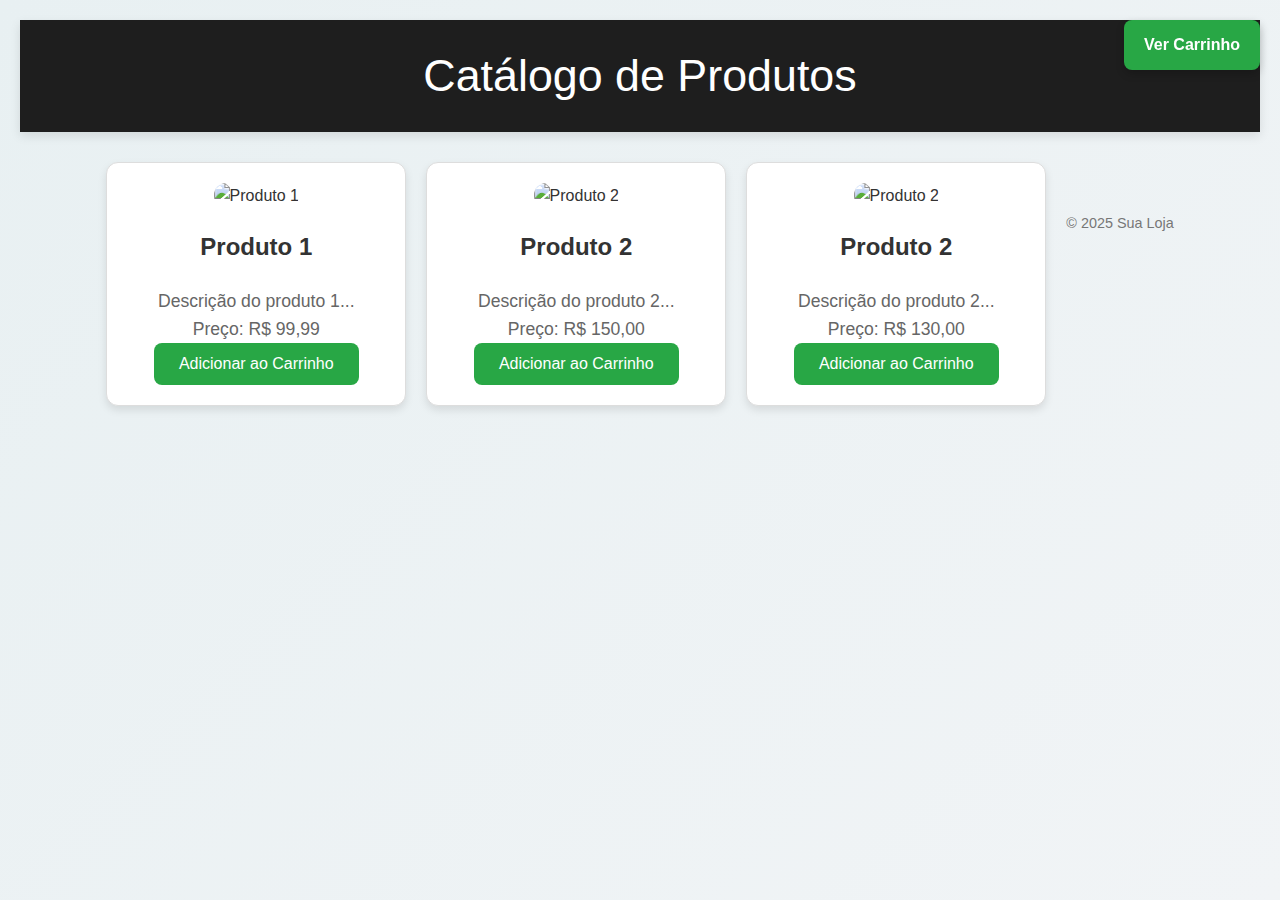
==== index.html @ 92a8e017 "agora vai" ====
<!DOCTYPE html>
<html lang="pt-br">
<head>
  <meta charset="UTF-8">
  <meta name="viewport" content="width=device-width, initial-scale=1.0">
  <title>Catálogo de Produtos</title>
  <link rel="stylesheet" href="style.css">
</head>
<body>
  <header>
    <h1>Catálogo de Produtos</h1>
  </header>

  <section class="produtos">
    <div class="produto">
      <img src="produto1.jpg" alt="Produto 1">
      <h2>Produto 1</h2>
      <p>Descrição do produto 1...</p>
      <p>Preço: R$ 99,99</p>
      <button onclick="addToCart('Produto 1', 99.99)">Adicionar ao Carrinho</button>
    </div>
    <div class="produto">
      <img src="produto2.jpg" alt="Produto 2">
      <h2>Produto 2</h2>
      <p>Descrição do produto 2...</p>
      <p>Preço: R$ 150,00</p>
      <button onclick="addToCart('Produto 2', 150.00)">Adicionar ao Carrinho</button>
    </div>
    <!-- Adicione mais produtos aqui -->
    <div class="produto">
      <img src="produto3.jpg" alt="Produto 2">
      <h2>Produto 2</h2>
      <p>Descrição do produto 2...</p>
      <p>Preço: R$ 130,00</p>
      <button onclick="addToCart('Produto 2', 130.00 , Image)">Adicionar ao Carrinho</button>
    </div>

  <!-- Link para acessar o carrinho -->
  <a href="cart.html" id="viewCartBtn">Ver Carrinho</a>

  <!-- Outros elementos da página -->

  <!-- Seção de Carrinho -->
  <div id="cartSection" style="display: none;">
    <h2>Seu Carrinho</h2>
    <ul id="cartItemsList">
      <!-- Os itens serão listados aqui -->
    </ul>
    <button onclick="checkout()">Finalizar Compra</button>
  </div>

  <div id="emptyCartNotification" class="notification">
    <p>Seu carrinho está vazio!</p>
  </div>

  <div id="notification" class="notification">
    <p>Item adicionado ao carrinho!</p>
  </div>

  <footer>
    <p>&copy; 2025 Sua Loja</p>
  </footer>

  <script src="script.js"></script>
</body>
</html>
---- style.css ----
/* Definições Gerais */
* {
    margin: 0;
    padding: 0;
    box-sizing: border-box;
  }
  
  body {
    font-family: 'Arial', sans-serif;
    background: linear-gradient(135deg, #e8f0f2, #f1f4f6); /* Gradiente suave */
    color: #333; /* Cor de texto mais neutra */
    line-height: 1.6;
    padding: 20px;
    min-height: 100vh;
  }
  
  /* Cabeçalho */
  header {
    width: 100%; /* Ocupa toda a largura da tela */
    text-align: center;
    background-color: #1e1e1e;
    color: #fff;
    padding: 20px 0;
    box-shadow: 0 4px 10px rgba(0, 0, 0, 0.1);
    margin-bottom: 30px;
  }
  
  header h1 {
    font-size: 2.8rem;
    font-weight: 500;
  }
  
  /* Seção de Produtos */
  .produtos {
    display: flex;
    flex-wrap: wrap;
    justify-content: center; /* Centraliza os itens */
    gap: 20px;
  }
  
  .produto {
    width: 300px; /* Define um tamanho fixo para os blocos */
    background-color: #fff;
    border: 1px solid #ddd;
    padding: 20px;
    border-radius: 12px;
    box-shadow: 0 4px 8px rgba(0, 0, 0, 0.1);
    text-align: center;
  }
  
  .produto:hover {
    transform: translateY(-5px);
    box-shadow: 0 8px 15px rgba(0, 0, 0, 0.1);
  }
  
  .produto img {
    width: 100%;
    height: auto;
    border-radius: 12px;
    transition: transform 0.3s ease;
  }
  
  .produto img:hover {
    transform: scale(1.05);
  }
  
  .produto h2 {
    font-size: 1.5rem;
    margin: 20px 0;
    color: #333;
  }
  
  .produto p {
    font-size: 1.1rem;
    color: #666;
  }
  
  .produto button {
    background-color: #28a745; /* Verde elegante */
    color: white;
    font-size: 1rem;
    padding: 12px 25px;
    border: none;
    border-radius: 8px;
    cursor: pointer;
    transition: background-color 0.3s ease, transform 0.2s ease;
  }
  
  .produto button:hover {
    background-color: #218838; /* Verde mais escuro */
    transform: scale(1.05); /* Leve aumento no botão */
  }
  
  /* Botão Finalizar Compra */
  .checkout-button {
    background-color: #007bff;
    color: white;
    font-size: 1.2rem;
    padding: 15px;
    border: none;
    border-radius: 8px;
    margin-top: 30px;
    width: 100%;
    cursor: pointer;
    transition: background-color 0.3s ease;
  }
  
  .checkout-button:hover {
    background-color: #0056b3;
  }
  
  footer {
    text-align: center;
    margin-top: 50px;
    font-size: 0.9rem;
    color: #777;
  }
  
  /* Responsividade */
  @media (max-width: 768px) {
    .produtos {
      grid-template-columns: repeat(auto-fill, minmax(220px, 1fr));
    }
  
    header h1 {
      font-size: 2.2rem;
    }
  
    .checkout-button {
      font-size: 1rem;
      padding: 12px;
    }
  }
  
  @media (max-width: 480px) {
    .produtos {
      grid-template-columns: 1fr;
    }
  
    header h1 {
      font-size: 1.8rem;
    }
  
    .checkout-button {
      font-size: 1rem;
      padding: 10px;
    }
  }
  
  /* Estilo do botão de carrinho */
  #viewCartBtn {
    position: fixed; /* Posiciona o botão fixo na tela */
    top: 20px; /* Distância do topo da tela */
    right: 20px; /* Distância da borda direita */
    background-color: #28a745; /* Verde elegante */
    color: white; /* Cor do texto */
    padding: 12px 20px; /* Espaçamento interno do botão */
    border: none; /* Remove a borda */
    border-radius: 8px; /* Bordas arredondadas */
    font-size: 1rem; /* Tamanho da fonte */
    font-weight: bold; /* Deixa a fonte mais negritada */
    text-decoration: none; /* Remove sublinhado */
    display: flex; /* Flexbox para alinhamento */
    align-items: center; /* Alinha o conteúdo no centro */
    justify-content: center; /* Alinha o conteúdo no centro */
    cursor: pointer; /* Mostra o cursor de ponteiro */
    box-shadow: 0px 4px 8px rgba(0, 0, 0, 0.2); /* Sombra suave */
    transition: background-color 0.3s ease, transform 0.3s ease; /* Transições suaves */
  }
  
  #viewCartBtn:hover {
    background-color: #218838; /* Verde mais escuro no hover */
    transform: translateY(-3px); /* Efeito de "levitar" quando passar o mouse */
  }
  
  #viewCartBtn:active {
    transform: translateY(1px); /* Efeito de pressionar o botão */
  }
  
  /* Estilo da notificação */
  .notification {
    position: fixed;
    top: 20px;
    left: 50%;
    transform: translateX(-50%);
    background-color: #28a745; /* Verde para "Item adicionado" */
    color: white;
    padding: 12px 20px;
    border-radius: 8px;
    font-size: 1rem;
    opacity: 0;
    visibility: hidden;
    transition: opacity 0.5s ease, visibility 0.5s ease;
    z-index: 1000;
  }
  
  .notification.show {
    opacity: 1;
    visibility: visible;
  }
  
  /* Novo estilo para o aviso de carrinho vazio */
  #emptyCartNotification {
    background-color: #dc3545; /* Vermelho para "Carrinho vazio" */
  }
  
  /* Estilos do carrinho */
  #cartSection {
    background-color: #fff;
    padding: 20px;
    border: 1px solid #ddd;
    border-radius: 12px;
    max-width: 600px;
    margin: 20px auto;
    box-shadow: 0 4px 8px rgba(0, 0, 0, 0.1);
  }
  
  #cartItemsList {
    list-style-type: none;
    padding: 0;
  }
  
  #cartItemsList li {
    margin: 10px 0;
    font-size: 1.2rem;
    color: #333;
  }
  
  #cartSection button {
    background-color: #28a745;
    color: white;
    border: none;
    padding: 12px 25px;
    font-size: 1.1rem;
    cursor: pointer;
    border-radius: 8px;
  }
  
  #cartSection button:hover {
    background-color: #218838;
  }

  /* Estilo do botão Voltar */
  #cartSection .back-button {
    background-color: #ffc107; /* Amarelo elegante */
    color: white;
    border: none;
    padding: 12px 25px;
    font-size: 1.1rem;
    cursor: pointer;
    border-radius: 8px;
    margin-top: 10px;
    transition: background-color 0.3s ease, transform 0.2s ease;
  }
  
  #cartSection .back-button:hover {
    background-color: #e0a800; /* Amarelo mais escuro */
    transform: scale(1.05); /* Leve aumento no botão */
  }
  #carrinho {
    width: 300px;
    background: #f8f8f8;
    padding: 15px;
    border-radius: 10px;
    box-shadow: 0 4px 8px rgba(0, 0, 0, 0.1);
}

#lista-carrinho {
    list-style: none;
    padding: 0;
}

.item-carrinho {
    display: flex;
    align-items: center;
    justify-content: space-between;
    background: #fff;
    padding: 10px;
    border-radius: 8px;
    margin-bottom: 10px;
    box-shadow: 0 2px 4px rgba(0, 0, 0, 0.1);
}

.item-carrinho img {
    width: 50px;  /* Imagem pequena */
    height: 50px;
    object-fit: cover;
    border-radius: 5px;
    margin-right: 10px;
}

.item-carrinho button {
    background: red;
    color: white;
    border: none;
    padding: 5px 8px;
    cursor: pointer;
    border-radius: 5px;
}

.item-carrinho button:hover {
    background: darkred;
}
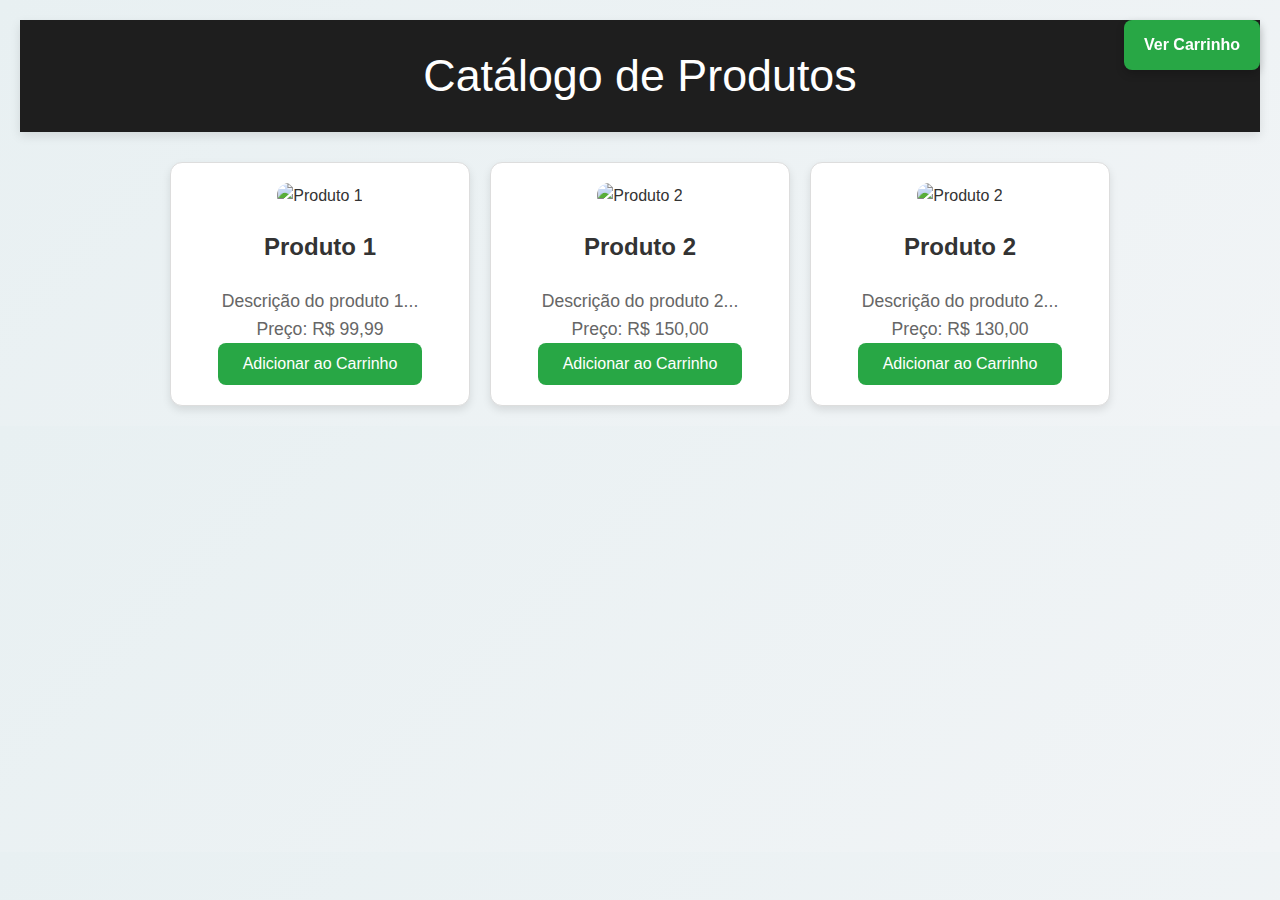
==== commit ebac66bc: "sem footer" ====
--- a/index.html
+++ b/index.html
@@ -57,9 +57,7 @@
     <p>Item adicionado ao carrinho!</p>
   </div>
 
-  <footer>
-    <p>&copy; 2025 Sua Loja</p>
-  </footer>
+ 
 
   <script src="script.js"></script>
 </body>
--- a/style.css
+++ b/style.css
@@ -1,304 +1,304 @@
-/* Definições Gerais */
+/* Estilos para os itens do carrinho */
+.cart-item {
+  display: flex;
+  align-items: center;
+  justify-content: space-between;
+  background: #f9f9f9;
+  padding: 10px;
+  margin: 5px 0;
+  border-radius: 5px;
+}
+
+.cart-item-img {
+  width: 50px;
+  height: 50px;
+  object-fit: cover;
+  margin-right: 10px;
+  border-radius: 5px;
+}
+
+.remove-btn {
+  background: red;
+  color: white;
+  border: none;
+  padding: 5px 10px;
+  cursor: pointer;
+  border-radius: 3px;
+}
+
+.remove-btn:hover {
+  background: darkred;
+}
+
+/* Estilos gerais */
 * {
-    margin: 0;
-    padding: 0;
-    box-sizing: border-box;
-  }
-  
-  body {
-    font-family: 'Arial', sans-serif;
-    background: linear-gradient(135deg, #e8f0f2, #f1f4f6); /* Gradiente suave */
-    color: #333; /* Cor de texto mais neutra */
-    line-height: 1.6;
-    padding: 20px;
-    min-height: 100vh;
-  }
-  
-  /* Cabeçalho */
-  header {
-    width: 100%; /* Ocupa toda a largura da tela */
-    text-align: center;
-    background-color: #1e1e1e;
-    color: #fff;
-    padding: 20px 0;
-    box-shadow: 0 4px 10px rgba(0, 0, 0, 0.1);
-    margin-bottom: 30px;
-  }
-  
+  margin: 0;
+  padding: 0;
+  box-sizing: border-box;
+}
+
+body {
+  font-family: 'Arial', sans-serif;
+  background: linear-gradient(135deg, #e8f0f2, #f1f4f6); /* Gradiente suave */
+  color: #333; /* Cor de texto mais neutra */
+  line-height: 1.6;
+  padding: 20px;
+  min-height: auto; /* Garantir que o body tenha a altura mínima da tela */
+  display: flex;
+  flex-direction: column; /* Coloca o conteúdo em uma coluna */
+}
+/* Container principal do conteúdo */
+.main-content {
+  flex: 1; /* Permite que o conteúdo ocupe todo o espaço disponível */
+}
+
+/* Cabeçalho */
+header {
+  width: 100%; /* Ocupa toda a largura da tela */
+  text-align: center;
+  background-color: #1e1e1e;
+  color: #fff;
+  padding: 20px 0;
+  box-shadow: 0 4px 10px rgba(0, 0, 0, 0.1);
+  margin-bottom: 30px;
+}
+
+header h1 {
+  font-size: 2.8rem;
+  font-weight: 500;
+}
+
+footer {
+  text-align: center;
+  margin-top: auto;
+  font-size: 0.9rem;
+  color: #777;
+}
+
+/* Seção de Produtos */
+.produtos {
+  display: flex;
+  flex-wrap: wrap;
+  justify-content: center; /* Centraliza os itens */
+  gap: 20px;
+}
+
+.produto {
+  width: 300px; /* Define um tamanho fixo para os blocos */
+  background-color: #fff;
+  border: 1px solid #ddd;
+  padding: 20px;
+  border-radius: 12px;
+  box-shadow: 0 4px 8px rgba(0, 0, 0, 0.1);
+  text-align: center;
+}
+
+.produto:hover {
+  transform: translateY(-5px);
+  box-shadow: 0 8px 15px rgba(0, 0, 0, 0.1);
+}
+
+.produto img {
+  width: 100%;
+  height: auto;
+  border-radius: 12px;
+  transition: transform 0.3s ease;
+}
+
+.produto img:hover {
+  transform: scale(1.05);
+}
+
+.produto h2 {
+  font-size: 1.5rem;
+  margin: 20px 0;
+  color: #333;
+}
+
+.produto p {
+  font-size: 1.1rem;
+  color: #666;
+}
+
+.produto button {
+  background-color: #28a745; /* Verde elegante */
+  color: white;
+  font-size: 1rem;
+  padding: 12px 25px;
+  border: none;
+  border-radius: 8px;
+  cursor: pointer;
+  transition: background-color 0.3s ease, transform 0.2s ease;
+}
+
+.produto button:hover {
+  background-color: #218838; /* Verde mais escuro */
+  transform: scale(1.05); /* Leve aumento no botão */
+}
+
+/* Botão Finalizar Compra */
+.checkout-button {
+  background-color: #007bff;
+  color: white;
+  font-size: 1.2rem;
+  padding: 15px;
+  border: none;
+  border-radius: 8px;
+  margin-top: 30px;
+  width: 100%;
+  cursor: pointer;
+  transition: background-color 0.3s ease;
+}
+
+.checkout-button:hover {
+  background-color: #0056b3;
+}
+
+footer {
+  text-align: center;
+  margin-top: 50px;
+  font-size: 0.9rem;
+  color: #777;
+}
+
+/* Responsividade */
+@media (max-width: 768px) {
+  .produtos {
+    grid-template-columns: repeat(auto-fill, minmax(220px, 1fr));
+  }
+
   header h1 {
-    font-size: 2.8rem;
-    font-weight: 500;
-  }
-  
-  /* Seção de Produtos */
+    font-size: 2.2rem;
+  }
+
+  .checkout-button {
+    font-size: 1rem;
+    padding: 12px;
+  }
+}
+
+@media (max-width: 480px) {
   .produtos {
-    display: flex;
-    flex-wrap: wrap;
-    justify-content: center; /* Centraliza os itens */
-    gap: 20px;
-  }
-  
-  .produto {
-    width: 300px; /* Define um tamanho fixo para os blocos */
-    background-color: #fff;
-    border: 1px solid #ddd;
-    padding: 20px;
-    border-radius: 12px;
-    box-shadow: 0 4px 8px rgba(0, 0, 0, 0.1);
-    text-align: center;
-  }
-  
-  .produto:hover {
-    transform: translateY(-5px);
-    box-shadow: 0 8px 15px rgba(0, 0, 0, 0.1);
-  }
-  
-  .produto img {
-    width: 100%;
-    height: auto;
-    border-radius: 12px;
-    transition: transform 0.3s ease;
-  }
-  
-  .produto img:hover {
-    transform: scale(1.05);
-  }
-  
-  .produto h2 {
-    font-size: 1.5rem;
-    margin: 20px 0;
-    color: #333;
-  }
-  
-  .produto p {
-    font-size: 1.1rem;
-    color: #666;
-  }
-  
-  .produto button {
-    background-color: #28a745; /* Verde elegante */
-    color: white;
+    grid-template-columns: 1fr;
+  }
+
+  header h1 {
+    font-size: 1.8rem;
+  }
+
+  .checkout-button {
     font-size: 1rem;
-    padding: 12px 25px;
-    border: none;
-    border-radius: 8px;
-    cursor: pointer;
-    transition: background-color 0.3s ease, transform 0.2s ease;
-  }
-  
-  .produto button:hover {
-    background-color: #218838; /* Verde mais escuro */
-    transform: scale(1.05); /* Leve aumento no botão */
-  }
-  
-  /* Botão Finalizar Compra */
-  .checkout-button {
-    background-color: #007bff;
-    color: white;
-    font-size: 1.2rem;
-    padding: 15px;
-    border: none;
-    border-radius: 8px;
-    margin-top: 30px;
-    width: 100%;
-    cursor: pointer;
-    transition: background-color 0.3s ease;
-  }
-  
-  .checkout-button:hover {
-    background-color: #0056b3;
-  }
-  
-  footer {
-    text-align: center;
-    margin-top: 50px;
-    font-size: 0.9rem;
-    color: #777;
-  }
-  
-  /* Responsividade */
-  @media (max-width: 768px) {
-    .produtos {
-      grid-template-columns: repeat(auto-fill, minmax(220px, 1fr));
-    }
-  
-    header h1 {
-      font-size: 2.2rem;
-    }
-  
-    .checkout-button {
-      font-size: 1rem;
-      padding: 12px;
-    }
-  }
-  
-  @media (max-width: 480px) {
-    .produtos {
-      grid-template-columns: 1fr;
-    }
-  
-    header h1 {
-      font-size: 1.8rem;
-    }
-  
-    .checkout-button {
-      font-size: 1rem;
-      padding: 10px;
-    }
-  }
-  
-  /* Estilo do botão de carrinho */
-  #viewCartBtn {
-    position: fixed; /* Posiciona o botão fixo na tela */
-    top: 20px; /* Distância do topo da tela */
-    right: 20px; /* Distância da borda direita */
-    background-color: #28a745; /* Verde elegante */
-    color: white; /* Cor do texto */
-    padding: 12px 20px; /* Espaçamento interno do botão */
-    border: none; /* Remove a borda */
-    border-radius: 8px; /* Bordas arredondadas */
-    font-size: 1rem; /* Tamanho da fonte */
-    font-weight: bold; /* Deixa a fonte mais negritada */
-    text-decoration: none; /* Remove sublinhado */
-    display: flex; /* Flexbox para alinhamento */
-    align-items: center; /* Alinha o conteúdo no centro */
-    justify-content: center; /* Alinha o conteúdo no centro */
-    cursor: pointer; /* Mostra o cursor de ponteiro */
-    box-shadow: 0px 4px 8px rgba(0, 0, 0, 0.2); /* Sombra suave */
-    transition: background-color 0.3s ease, transform 0.3s ease; /* Transições suaves */
-  }
-  
-  #viewCartBtn:hover {
-    background-color: #218838; /* Verde mais escuro no hover */
-    transform: translateY(-3px); /* Efeito de "levitar" quando passar o mouse */
-  }
-  
-  #viewCartBtn:active {
-    transform: translateY(1px); /* Efeito de pressionar o botão */
-  }
-  
-  /* Estilo da notificação */
-  .notification {
-    position: fixed;
-    top: 20px;
-    left: 50%;
-    transform: translateX(-50%);
-    background-color: #28a745; /* Verde para "Item adicionado" */
-    color: white;
-    padding: 12px 20px;
-    border-radius: 8px;
-    font-size: 1rem;
-    opacity: 0;
-    visibility: hidden;
-    transition: opacity 0.5s ease, visibility 0.5s ease;
-    z-index: 1000;
-  }
-  
-  .notification.show {
-    opacity: 1;
-    visibility: visible;
-  }
-  
-  /* Novo estilo para o aviso de carrinho vazio */
-  #emptyCartNotification {
-    background-color: #dc3545; /* Vermelho para "Carrinho vazio" */
-  }
-  
-  /* Estilos do carrinho */
-  #cartSection {
-    background-color: #fff;
-    padding: 20px;
-    border: 1px solid #ddd;
-    border-radius: 12px;
-    max-width: 600px;
-    margin: 20px auto;
-    box-shadow: 0 4px 8px rgba(0, 0, 0, 0.1);
-  }
-  
-  #cartItemsList {
-    list-style-type: none;
-    padding: 0;
-  }
-  
-  #cartItemsList li {
-    margin: 10px 0;
-    font-size: 1.2rem;
-    color: #333;
-  }
-  
-  #cartSection button {
-    background-color: #28a745;
-    color: white;
-    border: none;
-    padding: 12px 25px;
-    font-size: 1.1rem;
-    cursor: pointer;
-    border-radius: 8px;
-  }
-  
-  #cartSection button:hover {
-    background-color: #218838;
-  }
-
-  /* Estilo do botão Voltar */
-  #cartSection .back-button {
-    background-color: #ffc107; /* Amarelo elegante */
-    color: white;
-    border: none;
-    padding: 12px 25px;
-    font-size: 1.1rem;
-    cursor: pointer;
-    border-radius: 8px;
-    margin-top: 10px;
-    transition: background-color 0.3s ease, transform 0.2s ease;
-  }
-  
-  #cartSection .back-button:hover {
-    background-color: #e0a800; /* Amarelo mais escuro */
-    transform: scale(1.05); /* Leve aumento no botão */
-  }
-  #carrinho {
-    width: 300px;
-    background: #f8f8f8;
-    padding: 15px;
-    border-radius: 10px;
-    box-shadow: 0 4px 8px rgba(0, 0, 0, 0.1);
-}
-
-#lista-carrinho {
-    list-style: none;
-    padding: 0;
-}
-
-.item-carrinho {
-    display: flex;
-    align-items: center;
-    justify-content: space-between;
-    background: #fff;
     padding: 10px;
-    border-radius: 8px;
-    margin-bottom: 10px;
-    box-shadow: 0 2px 4px rgba(0, 0, 0, 0.1);
-}
-
-.item-carrinho img {
-    width: 50px;  /* Imagem pequena */
-    height: 50px;
-    object-fit: cover;
-    border-radius: 5px;
-    margin-right: 10px;
-}
-
-.item-carrinho button {
-    background: red;
-    color: white;
-    border: none;
-    padding: 5px 8px;
-    cursor: pointer;
-    border-radius: 5px;
-}
-
-.item-carrinho button:hover {
-    background: darkred;
-}
-
+  }
+}
+
+/* Estilo do botão de carrinho */
+#viewCartBtn {
+  position: fixed; /* Posiciona o botão fixo na tela */
+  top: 20px; /* Distância do topo da tela */
+  right: 20px; /* Distância da borda direita */
+  background-color: #28a745; /* Verde elegante */
+  color: white; /* Cor do texto */
+  padding: 12px 20px; /* Espaçamento interno do botão */
+  border: none; /* Remove a borda */
+  border-radius: 8px; /* Bordas arredondadas */
+  font-size: 1rem; /* Tamanho da fonte */
+  font-weight: bold; /* Deixa a fonte mais negritada */
+  text-decoration: none; /* Remove sublinhado */
+  display: flex; /* Flexbox para alinhamento */
+  align-items: center; /* Alinha o conteúdo no centro */
+  justify-content: center; /* Alinha o conteúdo no centro */
+  cursor: pointer; /* Mostra o cursor de ponteiro */
+  box-shadow: 0px 4px 8px rgba(0, 0, 0, 0.2); /* Sombra suave */
+  transition: background-color 0.3s ease, transform 0.3s ease; /* Transições suaves */
+}
+
+#viewCartBtn:hover {
+  background-color: #218838; /* Verde mais escuro no hover */
+  transform: translateY(-3px); /* Efeito de "levitar" quando passar o mouse */
+}
+
+#viewCartBtn:active {
+  transform: translateY(1px); /* Efeito de pressionar o botão */
+}
+
+/* Estilo da notificação */
+.notification {
+  position: fixed;
+  top: 20px;
+  left: 50%;
+  transform: translateX(-50%);
+  background-color: #28a745; /* Verde para "Item adicionado" */
+  color: white;
+  padding: 12px 20px;
+  border-radius: 8px;
+  font-size: 1rem;
+  opacity: 0;
+  visibility: hidden;
+  transition: opacity 0.5s ease, visibility 0.5s ease;
+  z-index: 1000;
+}
+
+.notification.show {
+  opacity: 1;
+  visibility: visible;
+}
+
+/* Novo estilo para o aviso de carrinho vazio */
+#emptyCartNotification {
+  background-color: #dc3545; /* Vermelho para "Carrinho vazio" */
+}
+
+/* Estilos do carrinho */
+#cartSection {
+  background-color: #fff;
+  padding: 20px;
+  border: 1px solid #ddd;
+  border-radius: 12px;
+  max-width: 600px;
+  margin: 20px auto;
+  box-shadow: 0 4px 8px rgba(0, 0, 0, 0.1);
+}
+
+#cartItemsList {
+  list-style-type: none;
+  padding: 0;
+}
+
+#cartItemsList li {
+  margin: 10px 0;
+  font-size: 1.2rem;
+  color: #333;
+}
+
+#cartSection button {
+  background-color: #28a745;
+  color: white;
+  border: none;
+  padding: 12px 25px;
+  font-size: 1.1rem;
+  cursor: pointer;
+  border-radius: 8px;
+}
+
+#cartSection button:hover {
+  background-color: #218838;
+}
+
+/* Estilo do botão Voltar */
+#cartSection .back-button {
+  background-color: #ffc107; /* Amarelo elegante */
+  color: white;
+  border: none;
+  padding: 12px 25px;
+  font-size: 1.1rem;
+  cursor: pointer;
+  border-radius: 8px;
+  margin-top: 10px;
+  transition: background-color 0.3s ease, transform 0.2s ease;
+}
+
+#cartSection .back-button:hover {
+  background-color: #e0a800; /* Amarelo mais escuro */
+  transform: scale(1.05); /* Leve aumento no botão */
+}
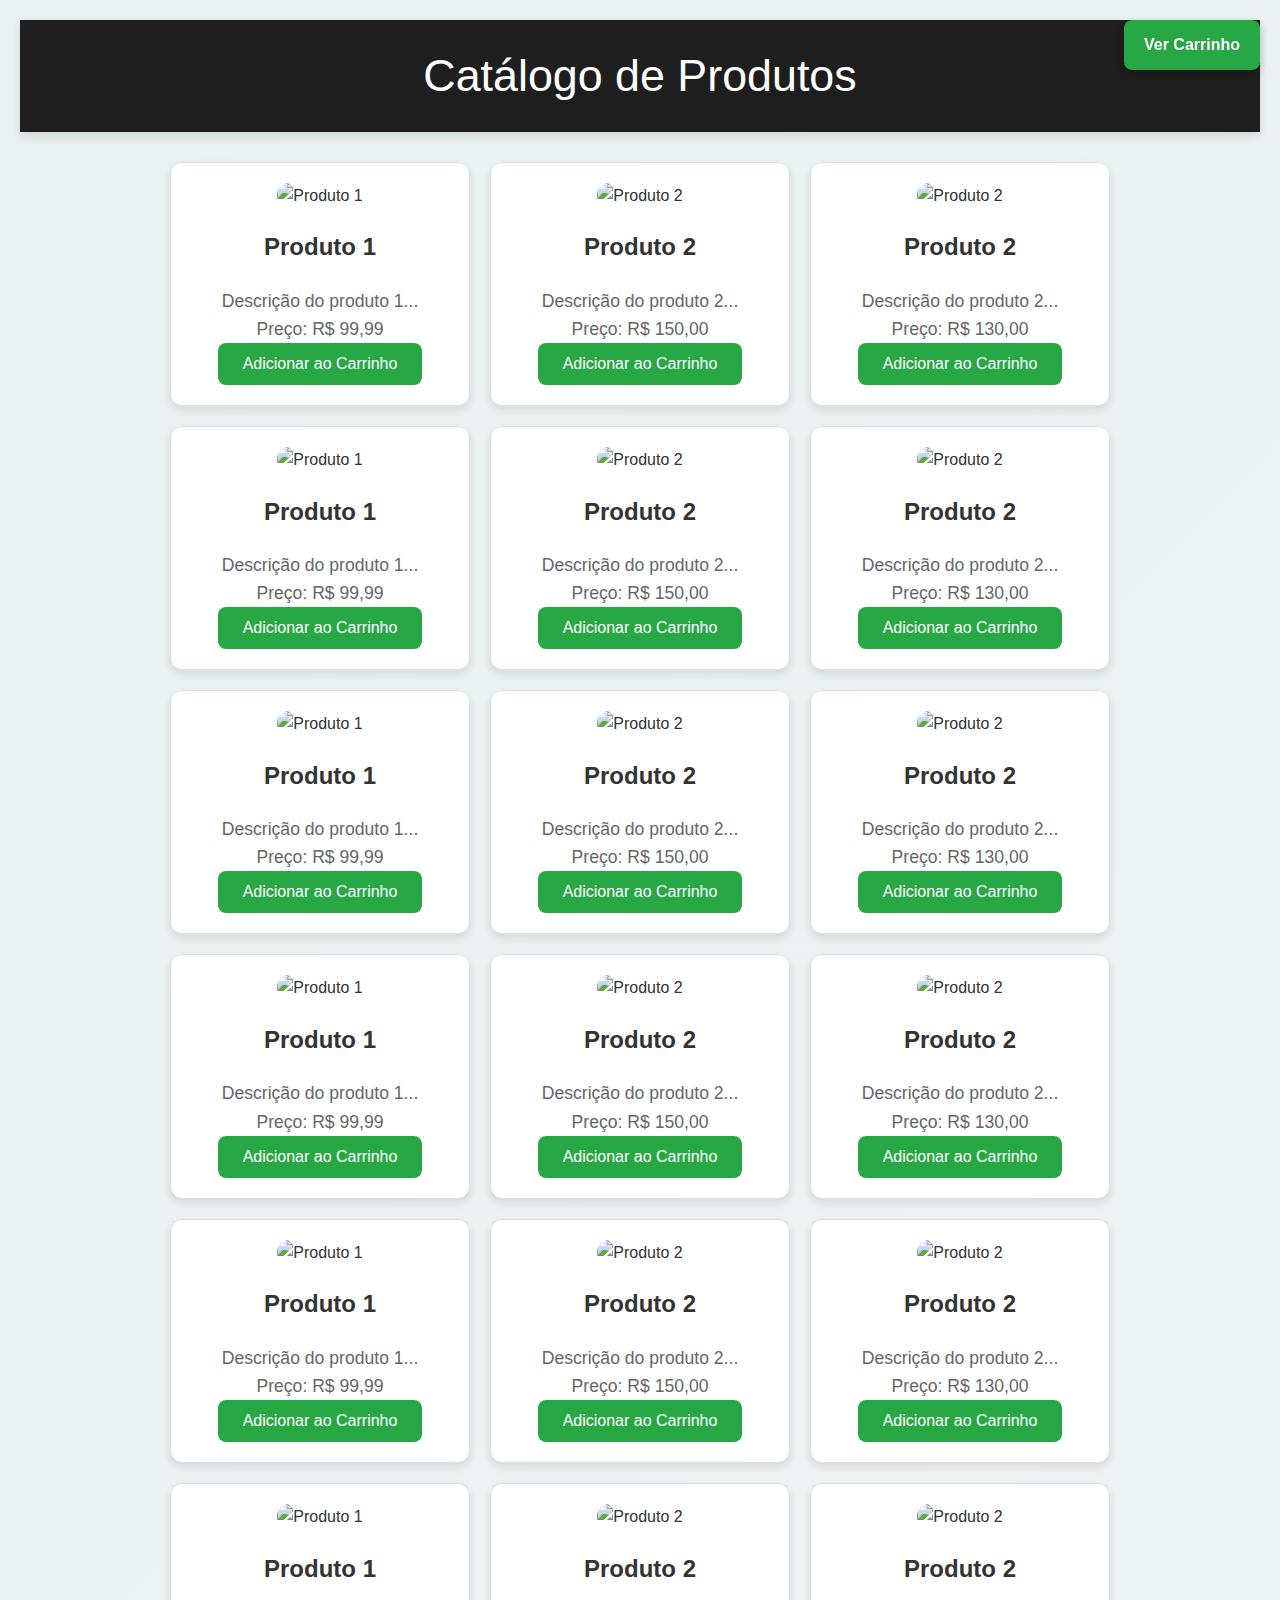
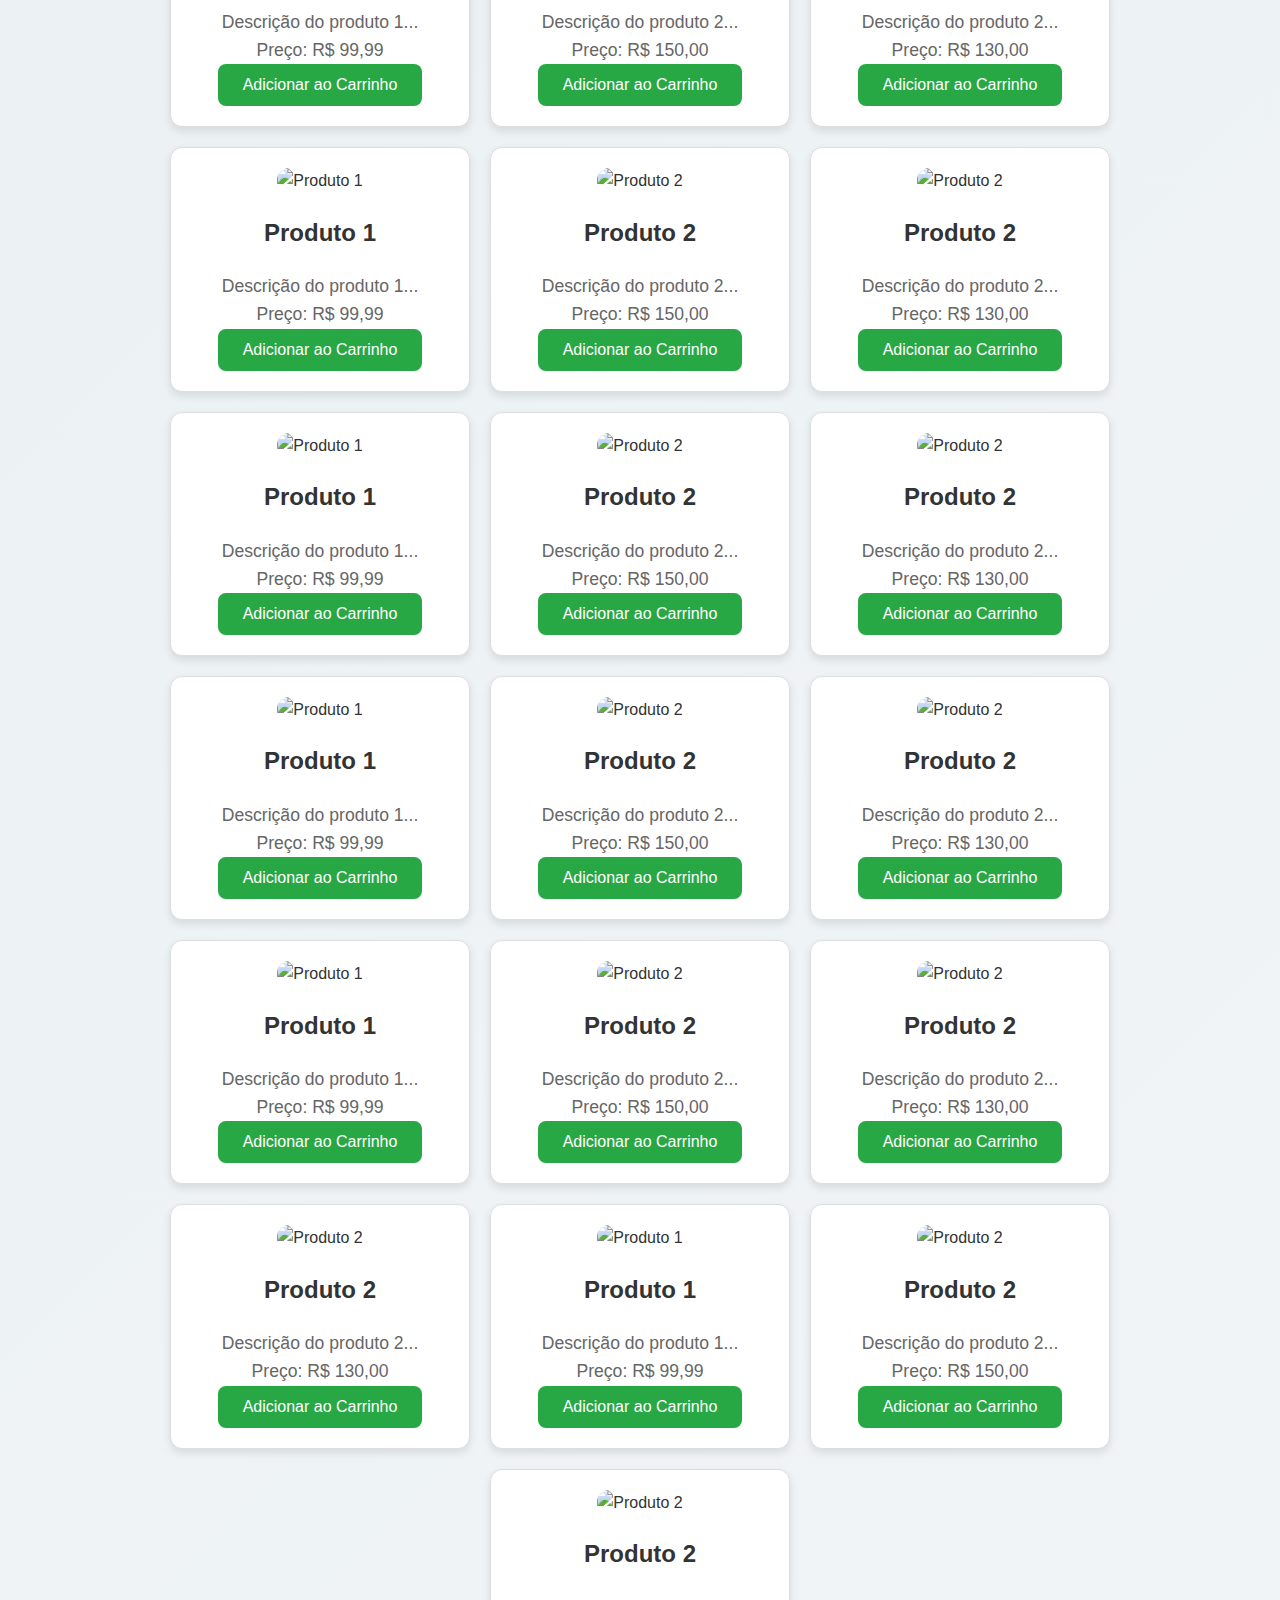
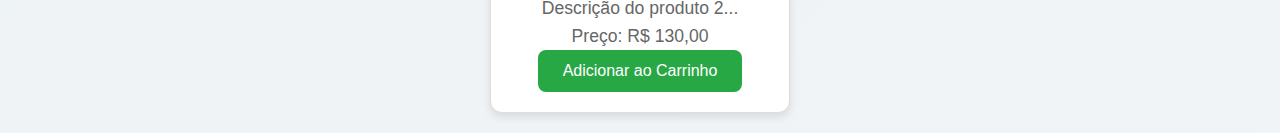
==== commit babaca61: "34 produtos" ====
--- a/index.html
+++ b/index.html
@@ -34,7 +34,234 @@
       <p>Preço: R$ 130,00</p>
       <button onclick="addToCart('Produto 2', 130.00 , Image)">Adicionar ao Carrinho</button>
     </div>
-
+    <div class="produto">
+      <img src="produto1.jpg" alt="Produto 1">
+      <h2>Produto 1</h2>
+      <p>Descrição do produto 1...</p>
+      <p>Preço: R$ 99,99</p>
+      <button onclick="addToCart('Produto 1', 99.99)">Adicionar ao Carrinho</button>
+    </div>
+    <div class="produto">
+      <img src="produto2.jpg" alt="Produto 2">
+      <h2>Produto 2</h2>
+      <p>Descrição do produto 2...</p>
+      <p>Preço: R$ 150,00</p>
+      <button onclick="addToCart('Produto 2', 150.00)">Adicionar ao Carrinho</button>
+    </div>
+    <!-- Adicione mais produtos aqui -->
+    <div class="produto">
+      <img src="produto3.jpg" alt="Produto 2">
+      <h2>Produto 2</h2>
+      <p>Descrição do produto 2...</p>
+      <p>Preço: R$ 130,00</p>
+      <button onclick="addToCart('Produto 2', 130.00 , Image)">Adicionar ao Carrinho</button>
+    </div>
+    <div class="produto">
+      <img src="produto1.jpg" alt="Produto 1">
+      <h2>Produto 1</h2>
+      <p>Descrição do produto 1...</p>
+      <p>Preço: R$ 99,99</p>
+      <button onclick="addToCart('Produto 1', 99.99)">Adicionar ao Carrinho</button>
+    </div>
+    <div class="produto">
+      <img src="produto2.jpg" alt="Produto 2">
+      <h2>Produto 2</h2>
+      <p>Descrição do produto 2...</p>
+      <p>Preço: R$ 150,00</p>
+      <button onclick="addToCart('Produto 2', 150.00)">Adicionar ao Carrinho</button>
+    </div>
+    <!-- Adicione mais produtos aqui -->
+    <div class="produto">
+      <img src="produto3.jpg" alt="Produto 2">
+      <h2>Produto 2</h2>
+      <p>Descrição do produto 2...</p>
+      <p>Preço: R$ 130,00</p>
+      <button onclick="addToCart('Produto 2', 130.00 , Image)">Adicionar ao Carrinho</button>
+    </div>
+    <div class="produto">
+      <img src="produto1.jpg" alt="Produto 1">
+      <h2>Produto 1</h2>
+      <p>Descrição do produto 1...</p>
+      <p>Preço: R$ 99,99</p>
+      <button onclick="addToCart('Produto 1', 99.99)">Adicionar ao Carrinho</button>
+    </div>
+    <div class="produto">
+      <img src="produto2.jpg" alt="Produto 2">
+      <h2>Produto 2</h2>
+      <p>Descrição do produto 2...</p>
+      <p>Preço: R$ 150,00</p>
+      <button onclick="addToCart('Produto 2', 150.00)">Adicionar ao Carrinho</button>
+    </div>
+    <!-- Adicione mais produtos aqui -->
+    <div class="produto">
+      <img src="produto3.jpg" alt="Produto 2">
+      <h2>Produto 2</h2>
+      <p>Descrição do produto 2...</p>
+      <p>Preço: R$ 130,00</p>
+      <button onclick="addToCart('Produto 2', 130.00 , Image)">Adicionar ao Carrinho</button>
+    </div>
+
+    <div class="produto">
+      <img src="produto1.jpg" alt="Produto 1">
+      <h2>Produto 1</h2>
+      <p>Descrição do produto 1...</p>
+      <p>Preço: R$ 99,99</p>
+      <button onclick="addToCart('Produto 1', 99.99)">Adicionar ao Carrinho</button>
+    </div>
+    <div class="produto">
+      <img src="produto2.jpg" alt="Produto 2">
+      <h2>Produto 2</h2>
+      <p>Descrição do produto 2...</p>
+      <p>Preço: R$ 150,00</p>
+      <button onclick="addToCart('Produto 2', 150.00)">Adicionar ao Carrinho</button>
+    </div>
+    <!-- Adicione mais produtos aqui -->
+    <div class="produto">
+      <img src="produto3.jpg" alt="Produto 2">
+      <h2>Produto 2</h2>
+      <p>Descrição do produto 2...</p>
+      <p>Preço: R$ 130,00</p>
+      <button onclick="addToCart('Produto 2', 130.00 , Image)">Adicionar ao Carrinho</button>
+    </div>
+    <div class="produto">
+      <img src="produto1.jpg" alt="Produto 1">
+      <h2>Produto 1</h2>
+      <p>Descrição do produto 1...</p>
+      <p>Preço: R$ 99,99</p>
+      <button onclick="addToCart('Produto 1', 99.99)">Adicionar ao Carrinho</button>
+    </div>
+    <div class="produto">
+      <img src="produto2.jpg" alt="Produto 2">
+      <h2>Produto 2</h2>
+      <p>Descrição do produto 2...</p>
+      <p>Preço: R$ 150,00</p>
+      <button onclick="addToCart('Produto 2', 150.00)">Adicionar ao Carrinho</button>
+    </div>
+    <!-- Adicione mais produtos aqui -->
+    <div class="produto">
+      <img src="produto3.jpg" alt="Produto 2">
+      <h2>Produto 2</h2>
+      <p>Descrição do produto 2...</p>
+      <p>Preço: R$ 130,00</p>
+      <button onclick="addToCart('Produto 2', 130.00 , Image)">Adicionar ao Carrinho</button>
+    </div>
+    <div class="produto">
+      <img src="produto1.jpg" alt="Produto 1">
+      <h2>Produto 1</h2>
+      <p>Descrição do produto 1...</p>
+      <p>Preço: R$ 99,99</p>
+      <button onclick="addToCart('Produto 1', 99.99)">Adicionar ao Carrinho</button>
+    </div>
+    <div class="produto">
+      <img src="produto2.jpg" alt="Produto 2">
+      <h2>Produto 2</h2>
+      <p>Descrição do produto 2...</p>
+      <p>Preço: R$ 150,00</p>
+      <button onclick="addToCart('Produto 2', 150.00)">Adicionar ao Carrinho</button>
+    </div>
+    <!-- Adicione mais produtos aqui -->
+    <div class="produto">
+      <img src="produto3.jpg" alt="Produto 2">
+      <h2>Produto 2</h2>
+      <p>Descrição do produto 2...</p>
+      <p>Preço: R$ 130,00</p>
+      <button onclick="addToCart('Produto 2', 130.00 , Image)">Adicionar ao Carrinho</button>
+    </div>
+    <div class="produto">
+      <img src="produto1.jpg" alt="Produto 1">
+      <h2>Produto 1</h2>
+      <p>Descrição do produto 1...</p>
+      <p>Preço: R$ 99,99</p>
+      <button onclick="addToCart('Produto 1', 99.99)">Adicionar ao Carrinho</button>
+    </div>
+    <div class="produto">
+      <img src="produto2.jpg" alt="Produto 2">
+      <h2>Produto 2</h2>
+      <p>Descrição do produto 2...</p>
+      <p>Preço: R$ 150,00</p>
+      <button onclick="addToCart('Produto 2', 150.00)">Adicionar ao Carrinho</button>
+    </div>
+    <!-- Adicione mais produtos aqui -->
+    <div class="produto">
+      <img src="produto3.jpg" alt="Produto 2">
+      <h2>Produto 2</h2>
+      <p>Descrição do produto 2...</p>
+      <p>Preço: R$ 130,00</p>
+      <button onclick="addToCart('Produto 2', 130.00 , Image)">Adicionar ao Carrinho</button>
+    </div>
+    <div class="produto">
+      <img src="produto1.jpg" alt="Produto 1">
+      <h2>Produto 1</h2>
+      <p>Descrição do produto 1...</p>
+      <p>Preço: R$ 99,99</p>
+      <button onclick="addToCart('Produto 1', 99.99)">Adicionar ao Carrinho</button>
+    </div>
+    <div class="produto">
+      <img src="produto2.jpg" alt="Produto 2">
+      <h2>Produto 2</h2>
+      <p>Descrição do produto 2...</p>
+      <p>Preço: R$ 150,00</p>
+      <button onclick="addToCart('Produto 2', 150.00)">Adicionar ao Carrinho</button>
+    </div>
+    <!-- Adicione mais produtos aqui -->
+    <div class="produto">
+      <img src="produto3.jpg" alt="Produto 2">
+      <h2>Produto 2</h2>
+      <p>Descrição do produto 2...</p>
+      <p>Preço: R$ 130,00</p>
+      <button onclick="addToCart('Produto 2', 130.00 , Image)">Adicionar ao Carrinho</button>
+    </div>
+    <div class="produto">
+      <img src="produto1.jpg" alt="Produto 1">
+      <h2>Produto 1</h2>
+      <p>Descrição do produto 1...</p>
+      <p>Preço: R$ 99,99</p>
+      <button onclick="addToCart('Produto 1', 99.99)">Adicionar ao Carrinho</button>
+    </div>
+    <div class="produto">
+      <img src="produto2.jpg" alt="Produto 2">
+      <h2>Produto 2</h2>
+      <p>Descrição do produto 2...</p>
+      <p>Preço: R$ 150,00</p>
+      <button onclick="addToCart('Produto 2', 150.00)">Adicionar ao Carrinho</button>
+    </div>
+    <!-- Adicione mais produtos aqui -->
+    <div class="produto">
+      <img src="produto3.jpg" alt="Produto 2">
+      <h2>Produto 2</h2>
+      <p>Descrição do produto 2...</p>
+      <p>Preço: R$ 130,00</p>
+      <button onclick="addToCart('Produto 2', 130.00 , Image)">Adicionar ao Carrinho</button>
+    </div>
+    <div class="produto">
+      <img src="produto3.jpg" alt="Produto 2">
+      <h2>Produto 2</h2>
+      <p>Descrição do produto 2...</p>
+      <p>Preço: R$ 130,00</p>
+      <button onclick="addToCart('Produto 2', 130.00 , Image)">Adicionar ao Carrinho</button>
+    </div>
+    <div class="produto">
+      <img src="produto1.jpg" alt="Produto 1">
+      <h2>Produto 1</h2>
+      <p>Descrição do produto 1...</p>
+      <p>Preço: R$ 99,99</p>
+      <button onclick="addToCart('Produto 1', 99.99)">Adicionar ao Carrinho</button>
+    </div>
+    <div class="produto">
+      <img src="produto2.jpg" alt="Produto 2">
+      <h2>Produto 2</h2>
+      <p>Descrição do produto 2...</p>
+      <p>Preço: R$ 150,00</p>
+      <button onclick="addToCart('Produto 2', 150.00)">Adicionar ao Carrinho</button>
+    </div>
+    <!-- Adicione mais produtos aqui -->
+    <div class="produto">
+      <img src="produto3.jpg" alt="Produto 2">
+      <h2>Produto 2</h2>
+      <p>Descrição do produto 2...</p>
+      <p>Preço: R$ 130,00</p>
+      <button onclick="addToCart('Produto 2', 130.00 , Image)">Adicionar ao Carrinho</button>
+    </div>
   <!-- Link para acessar o carrinho -->
   <a href="cart.html" id="viewCartBtn">Ver Carrinho</a>
 
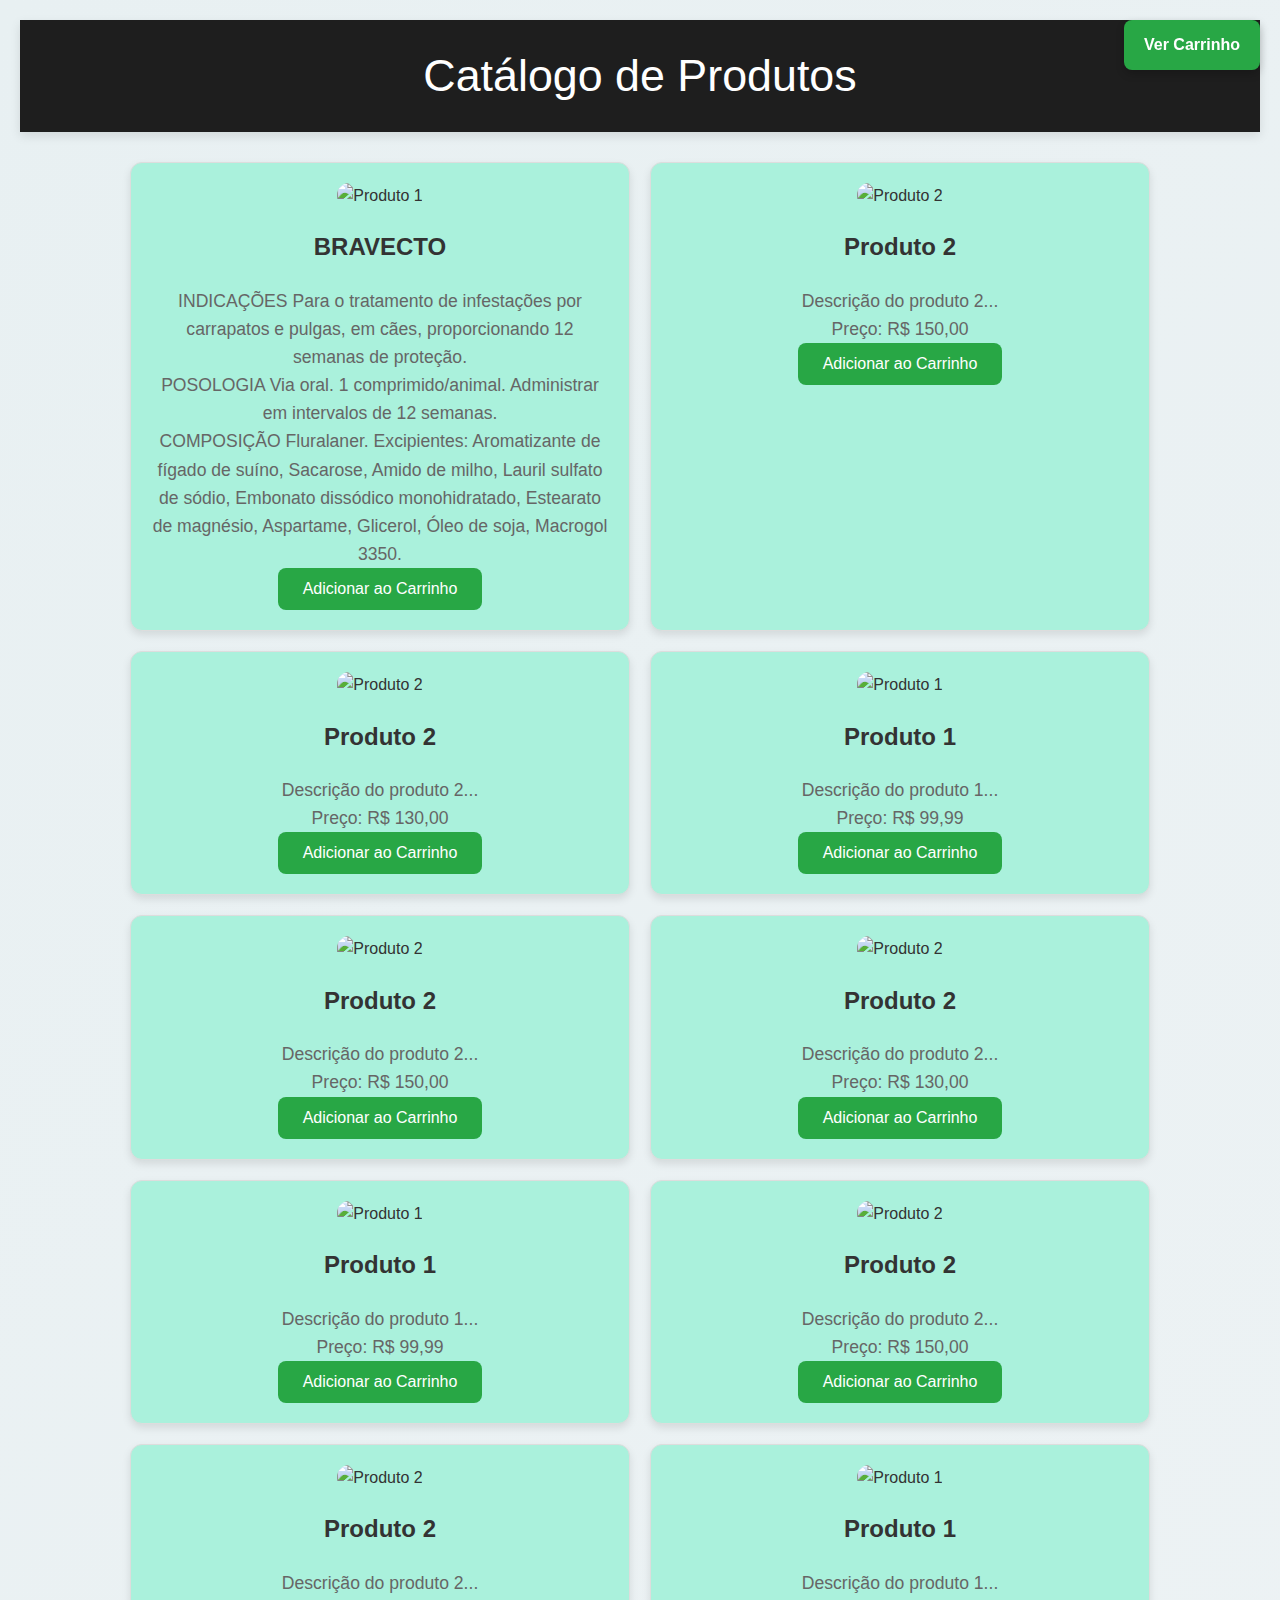
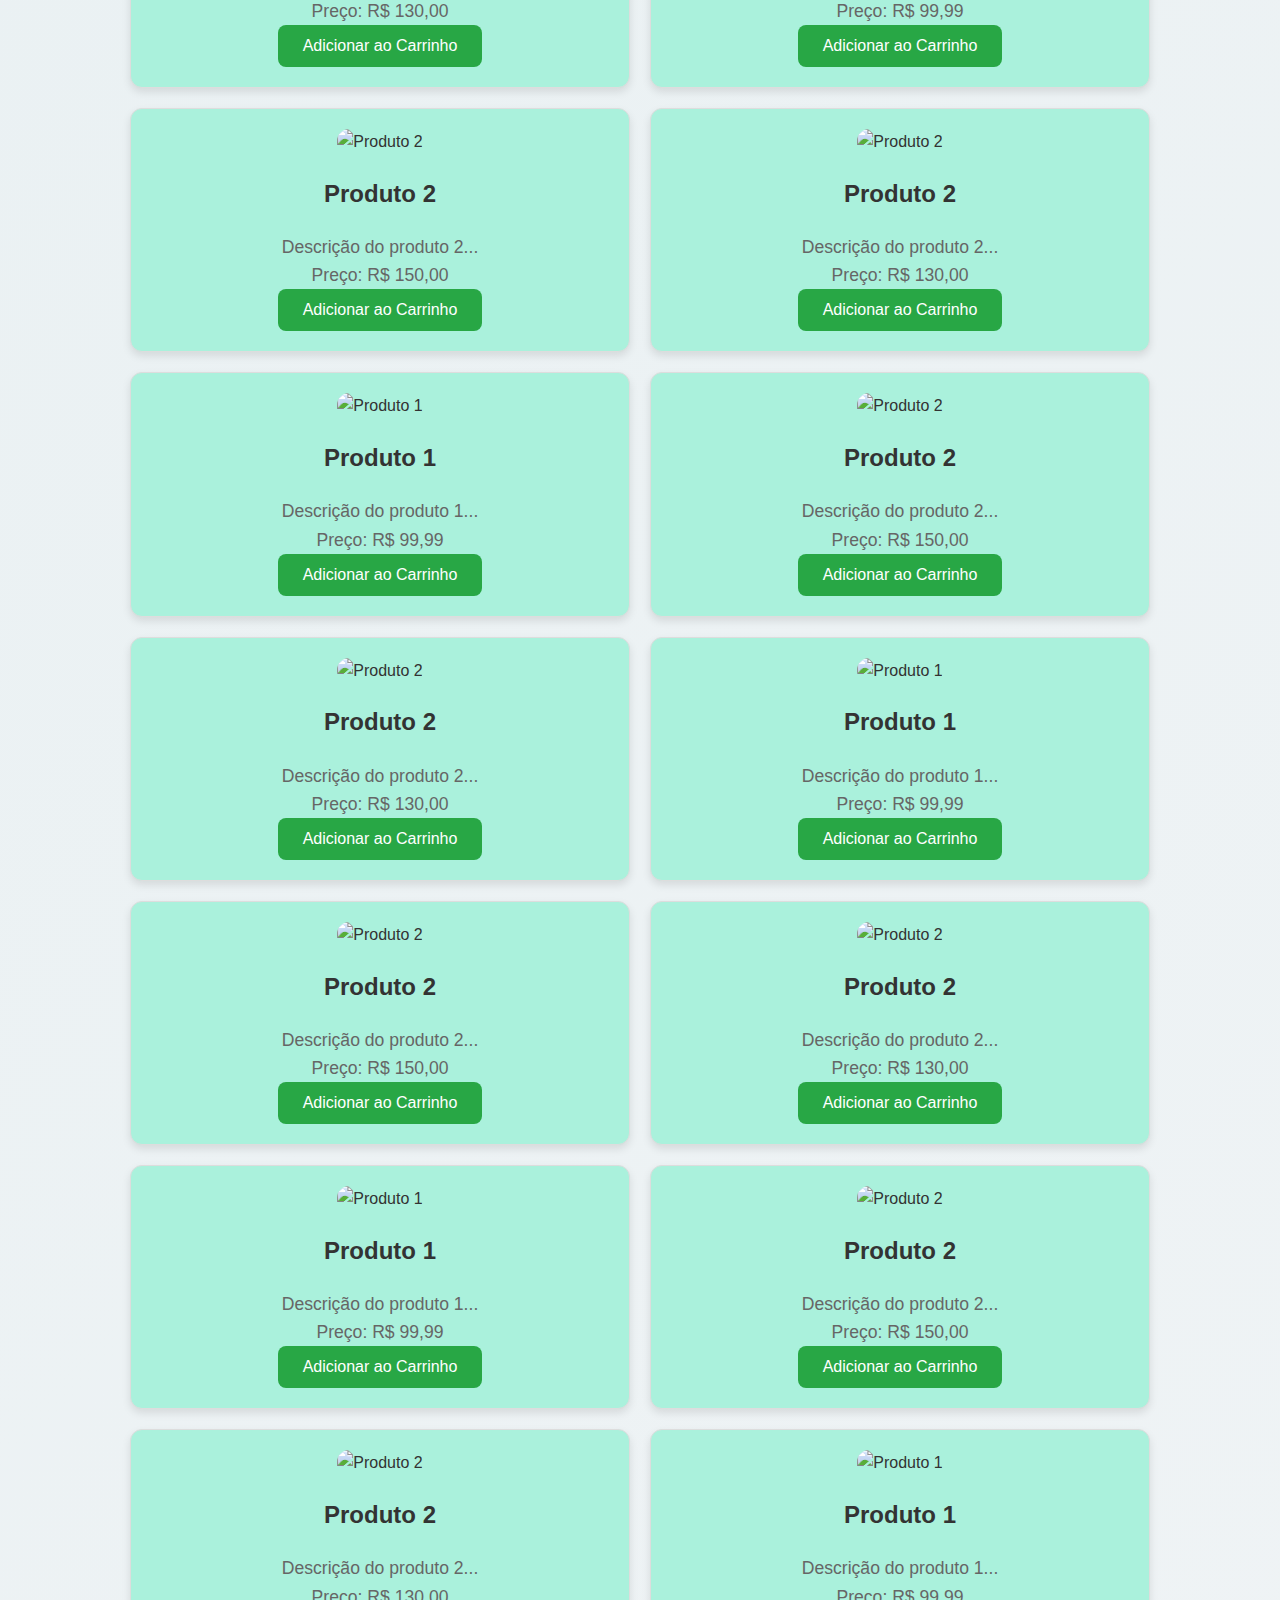
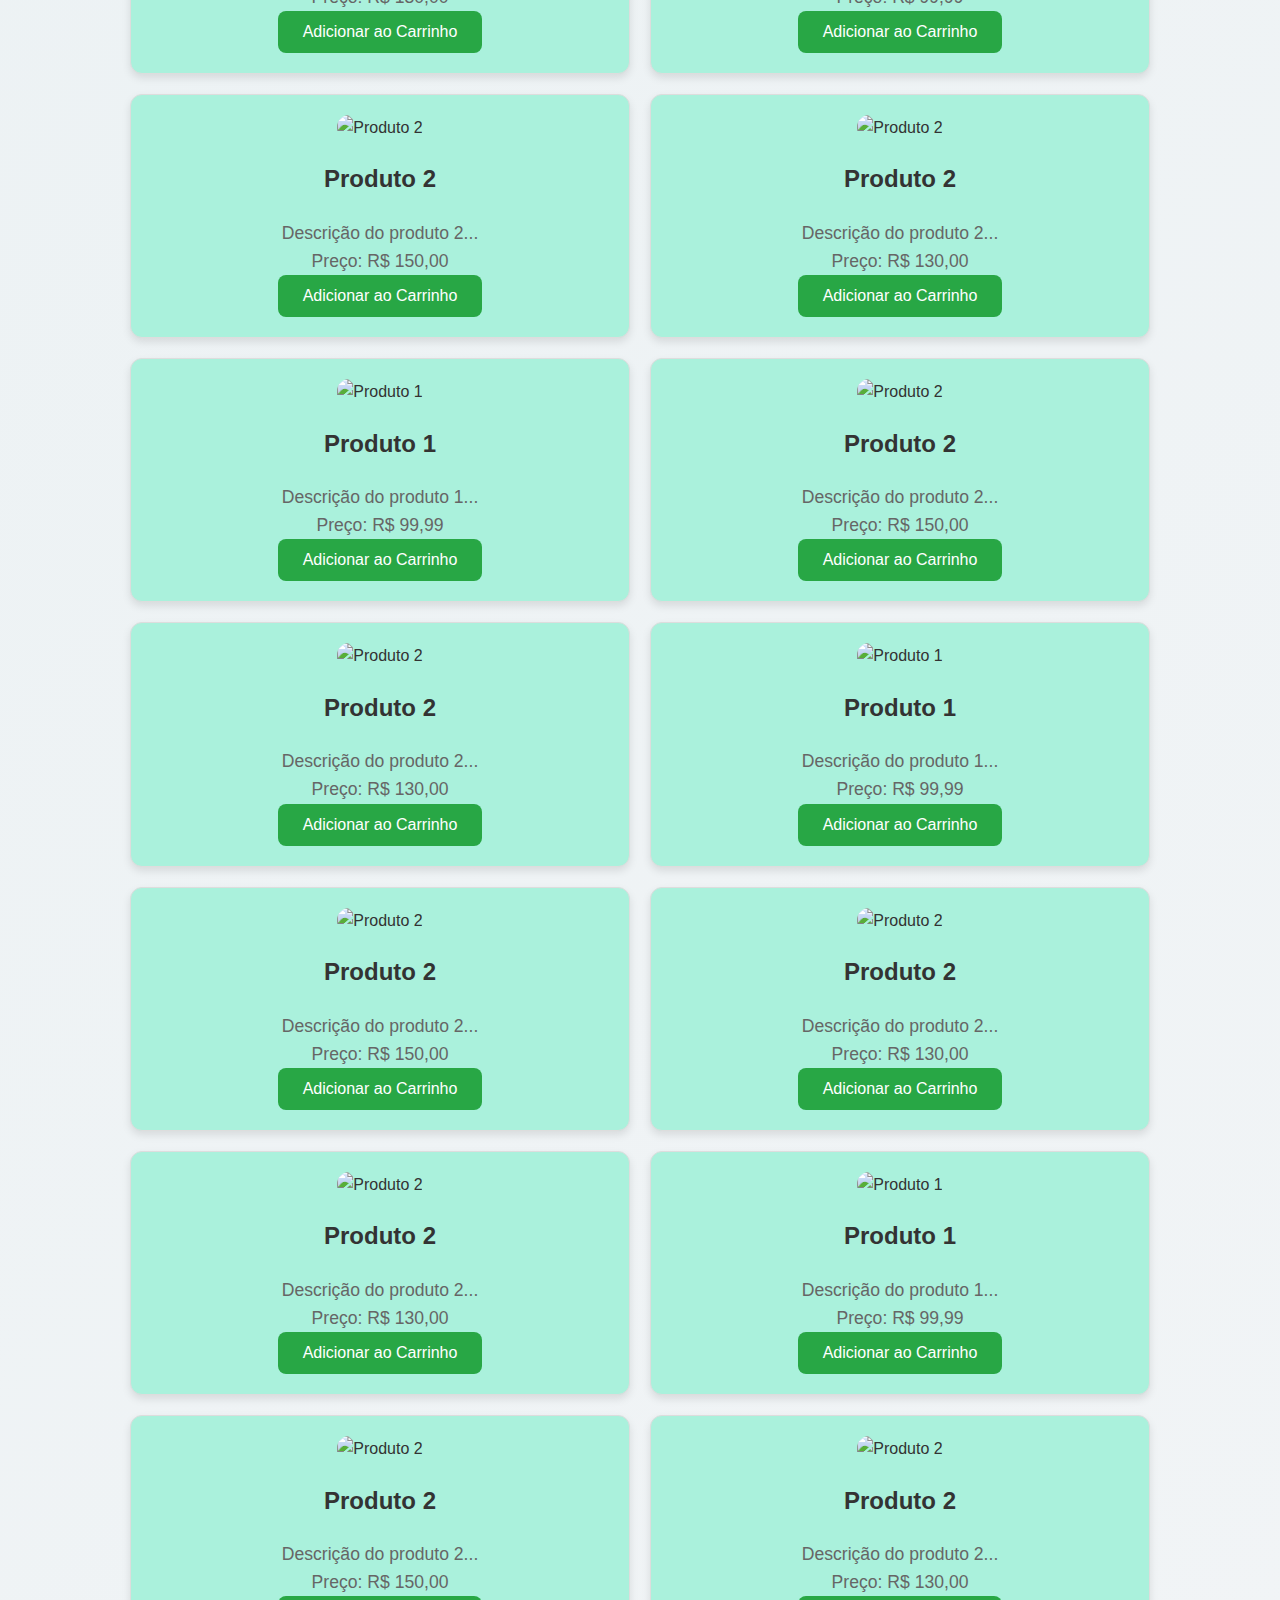
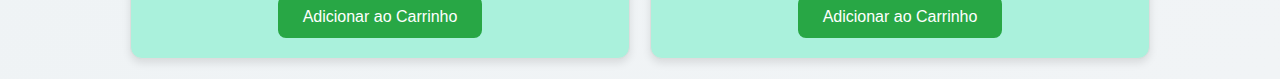
==== commit ac70e823: "teste" ====
--- a/index.html
+++ b/index.html
@@ -14,10 +14,19 @@
   <section class="produtos">
     <div class="produto">
       <img src="produto1.jpg" alt="Produto 1">
-      <h2>Produto 1</h2>
-      <p>Descrição do produto 1...</p>
-      <p>Preço: R$ 99,99</p>
-      <button onclick="addToCart('Produto 1', 99.99)">Adicionar ao Carrinho</button>
+      <h2>BRAVECTO </h2>
+      <p>INDICAÇÕES
+        Para o tratamento de infestações por carrapatos e pulgas, em cães,
+        proporcionando 12 semanas de proteção.
+        <p>POSOLOGIA
+          Via oral. 1 comprimido/animal. Administrar em intervalos de 12
+          semanas.</p>
+        <p>COMPOSIÇÃO
+          Fluralaner. Excipientes: Aromatizante de fígado de suíno, Sacarose,
+          Amido de milho, Lauril sulfato de sódio, Embonato dissódico monohidratado, Estearato de magnésio, Aspartame, Glicerol, Óleo de
+          soja, Macrogol 3350.</p>
+        </p>
+      <button onclick="addToCart('Produto 1')">Adicionar ao Carrinho</button>
     </div>
     <div class="produto">
       <img src="produto2.jpg" alt="Produto 2">
--- a/style.css
+++ b/style.css
@@ -84,8 +84,8 @@
 }
 
 .produto {
-  width: 300px; /* Define um tamanho fixo para os blocos */
-  background-color: #fff;
+  width: 500px; /* Define um tamanho fixo para os blocos */
+  background-color: #aaf1dc;
   border: 1px solid #ddd;
   padding: 20px;
   border-radius: 12px;
@@ -116,6 +116,7 @@
 }
 
 .produto p {
+  text-align: center;
   font-size: 1.1rem;
   color: #666;
 }
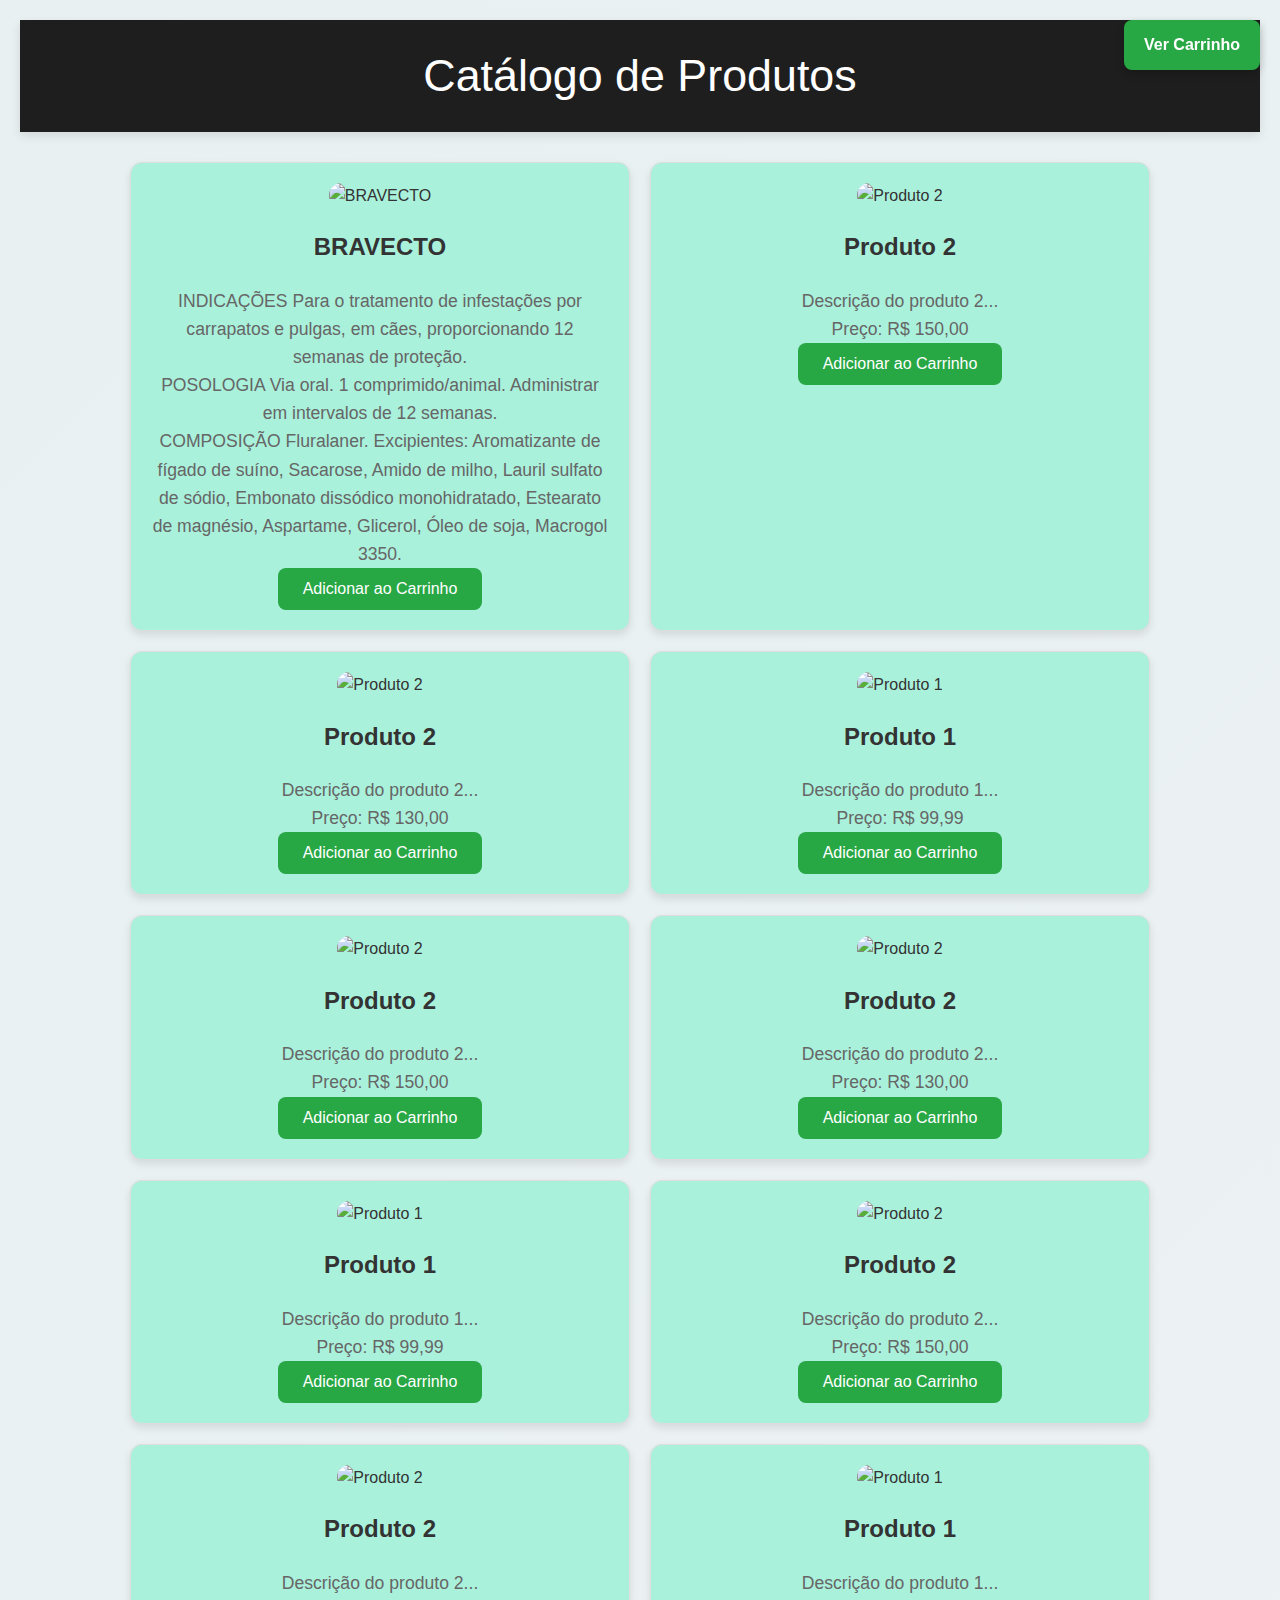
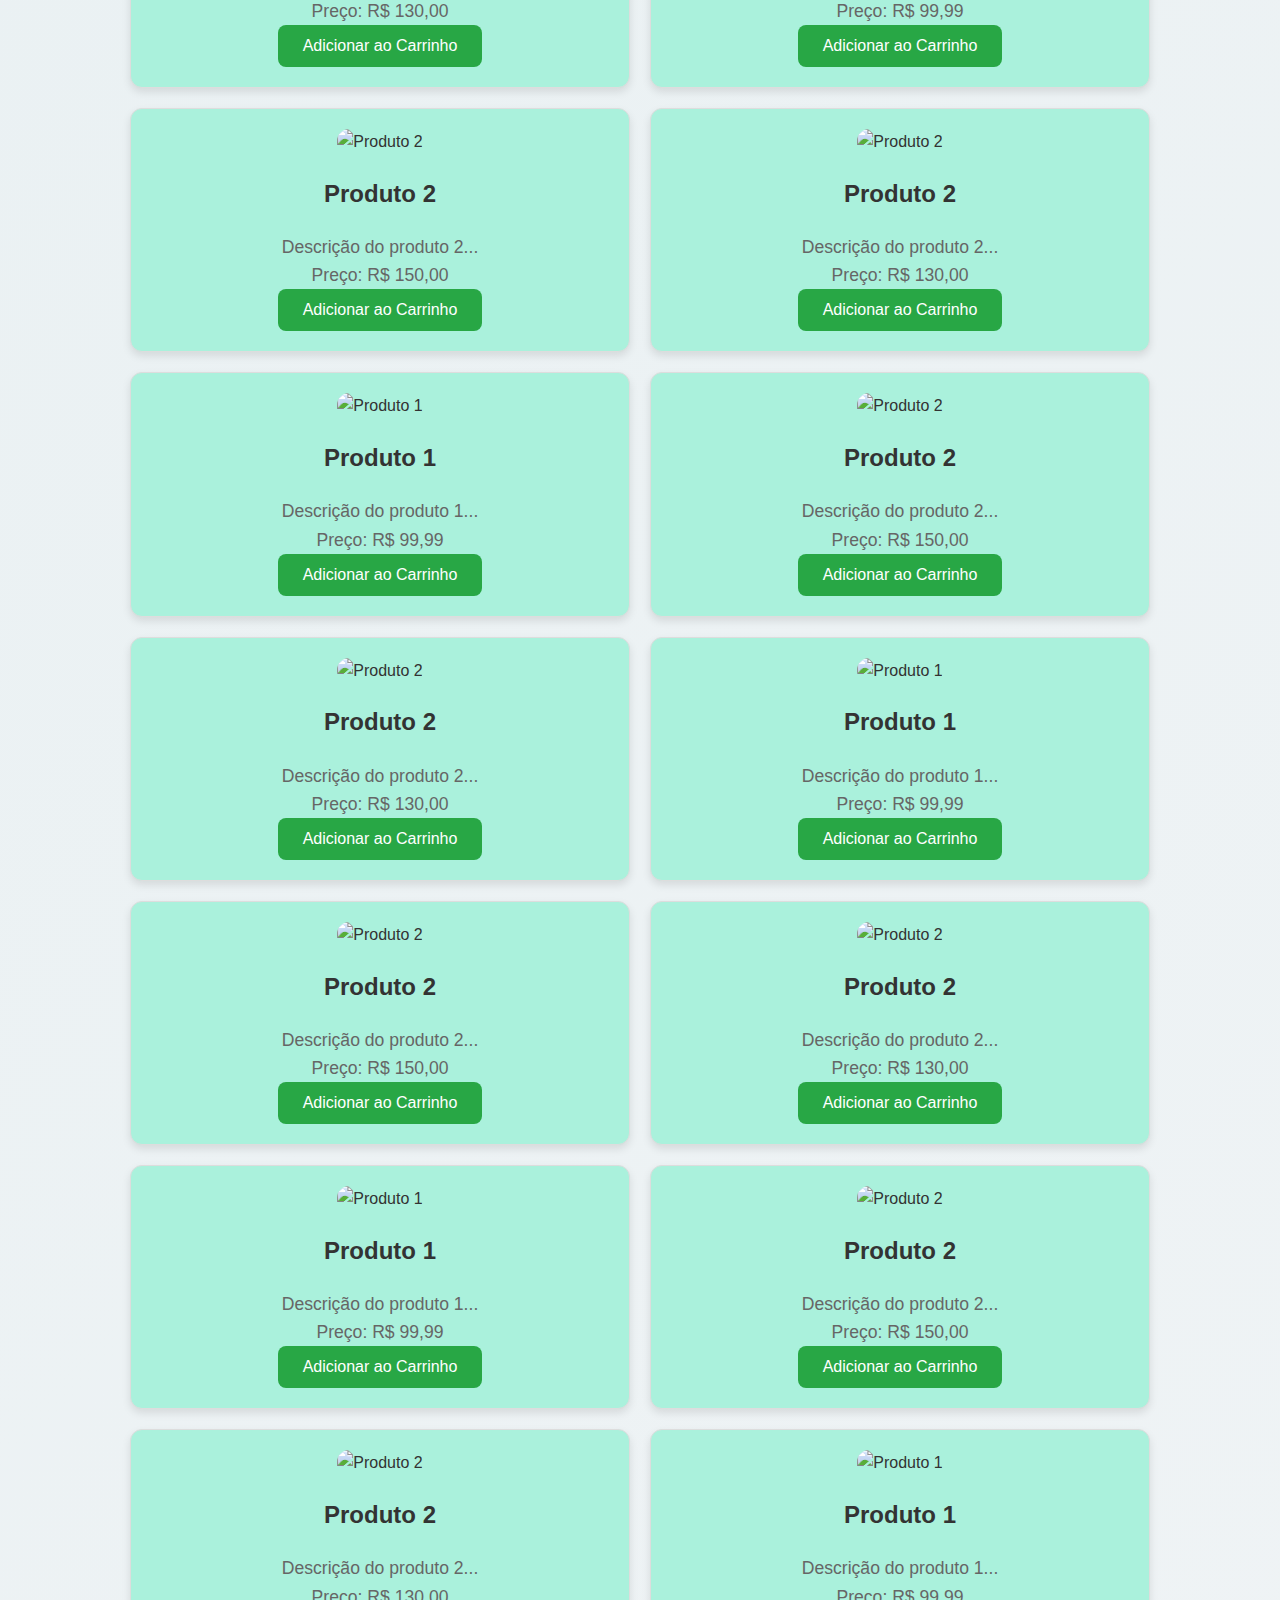
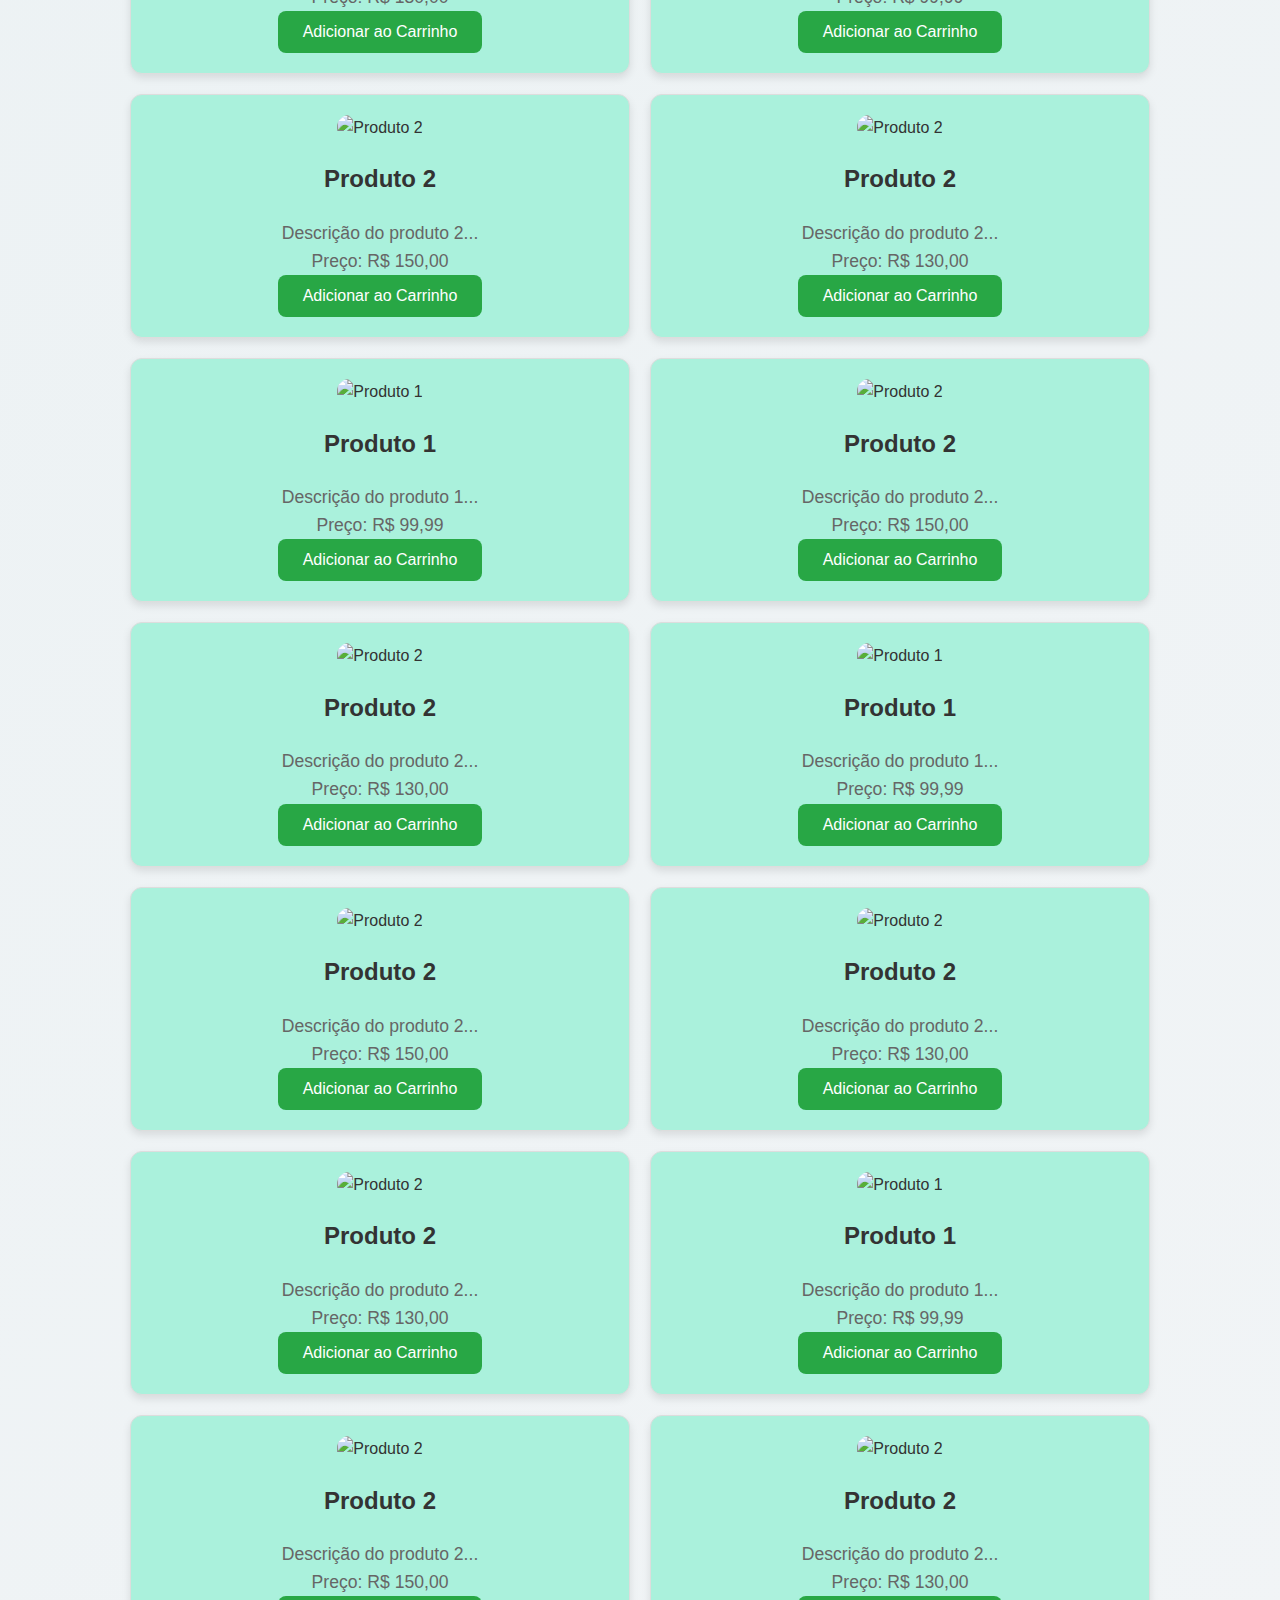
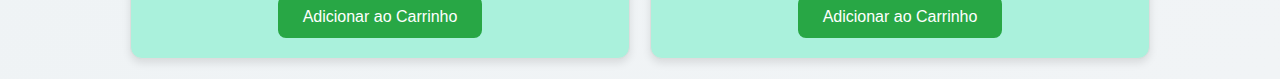
==== commit a936ea87: "bravceto" ====
--- a/index.html
+++ b/index.html
@@ -13,7 +13,7 @@
 
   <section class="produtos">
     <div class="produto">
-      <img src="produto1.jpg" alt="Produto 1">
+      <img src="bracevto.webb" alt="BRAVECTO">
       <h2>BRAVECTO </h2>
       <p>INDICAÇÕES
         Para o tratamento de infestações por carrapatos e pulgas, em cães,
@@ -26,7 +26,7 @@
           Amido de milho, Lauril sulfato de sódio, Embonato dissódico monohidratado, Estearato de magnésio, Aspartame, Glicerol, Óleo de
           soja, Macrogol 3350.</p>
         </p>
-      <button onclick="addToCart('Produto 1')">Adicionar ao Carrinho</button>
+      <button onclick="addToCart('BRAVECTO')">Adicionar ao Carrinho</button>
     </div>
     <div class="produto">
       <img src="produto2.jpg" alt="Produto 2">
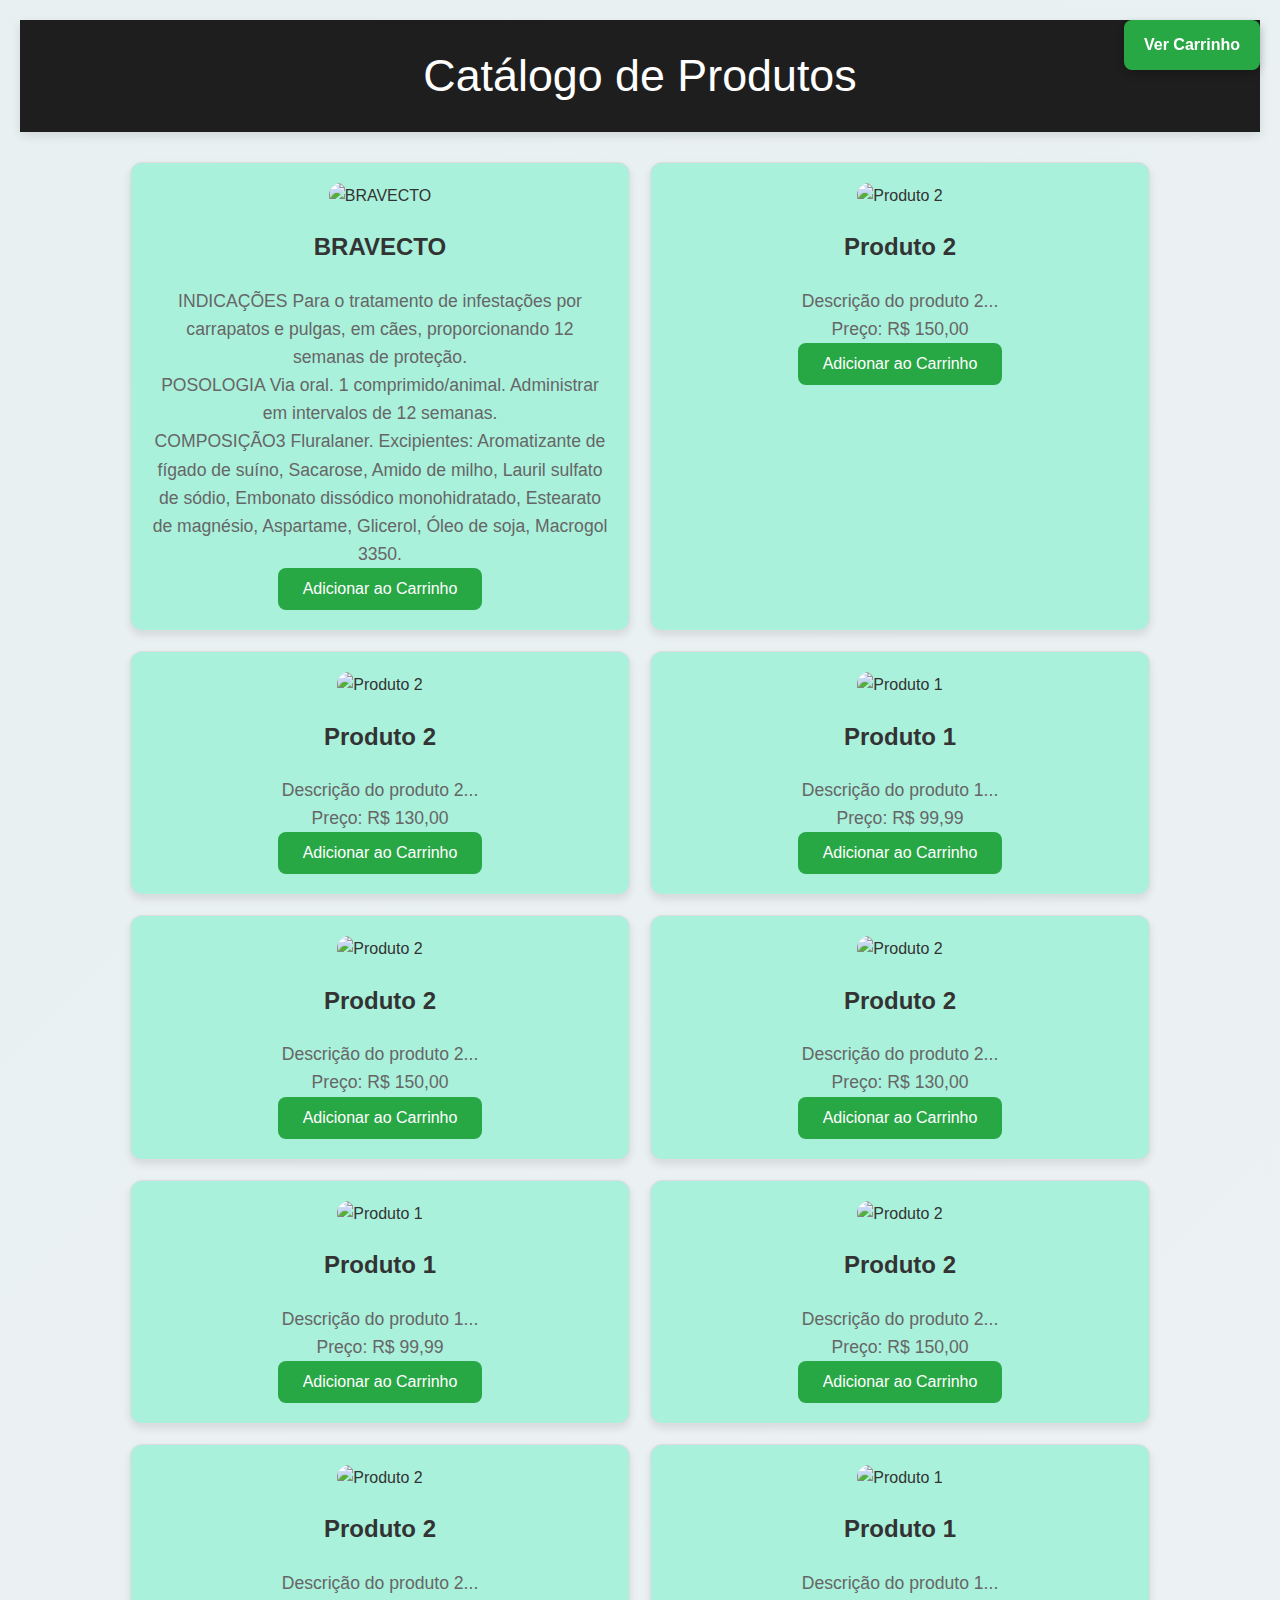
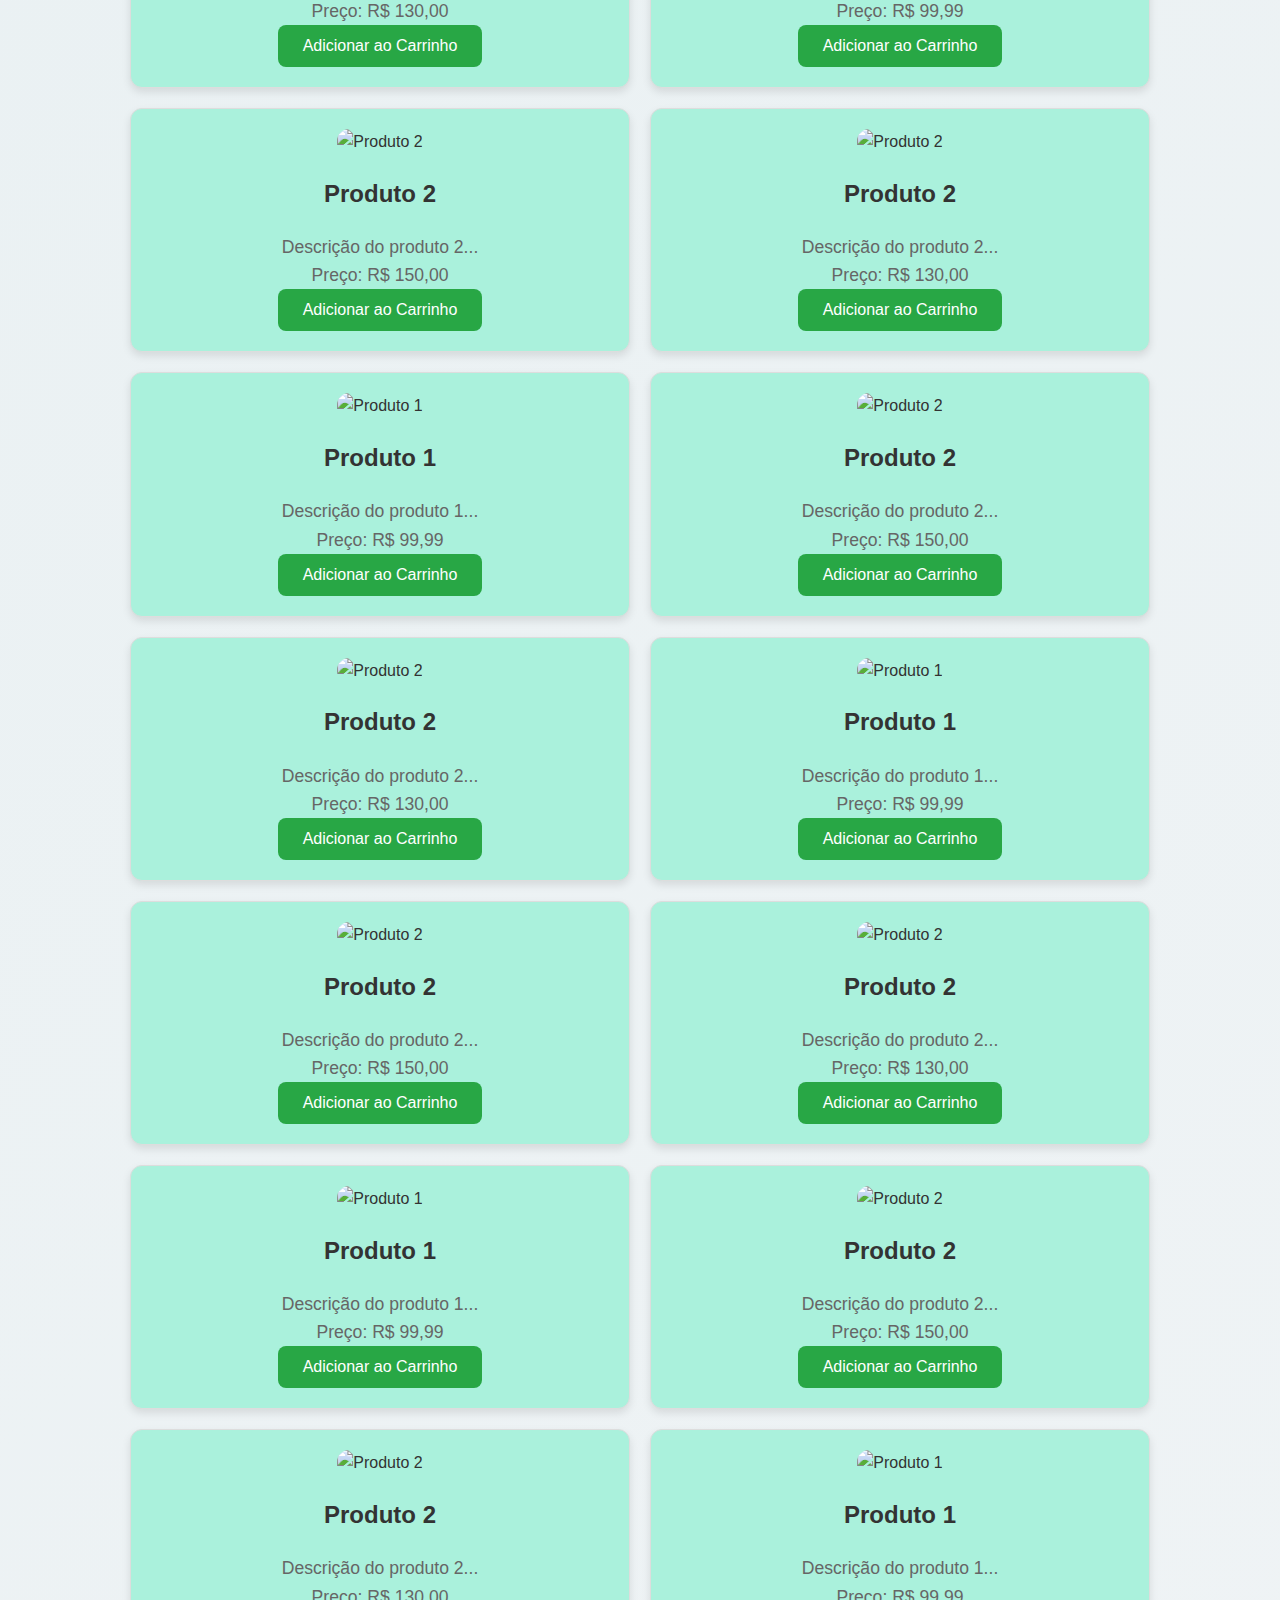
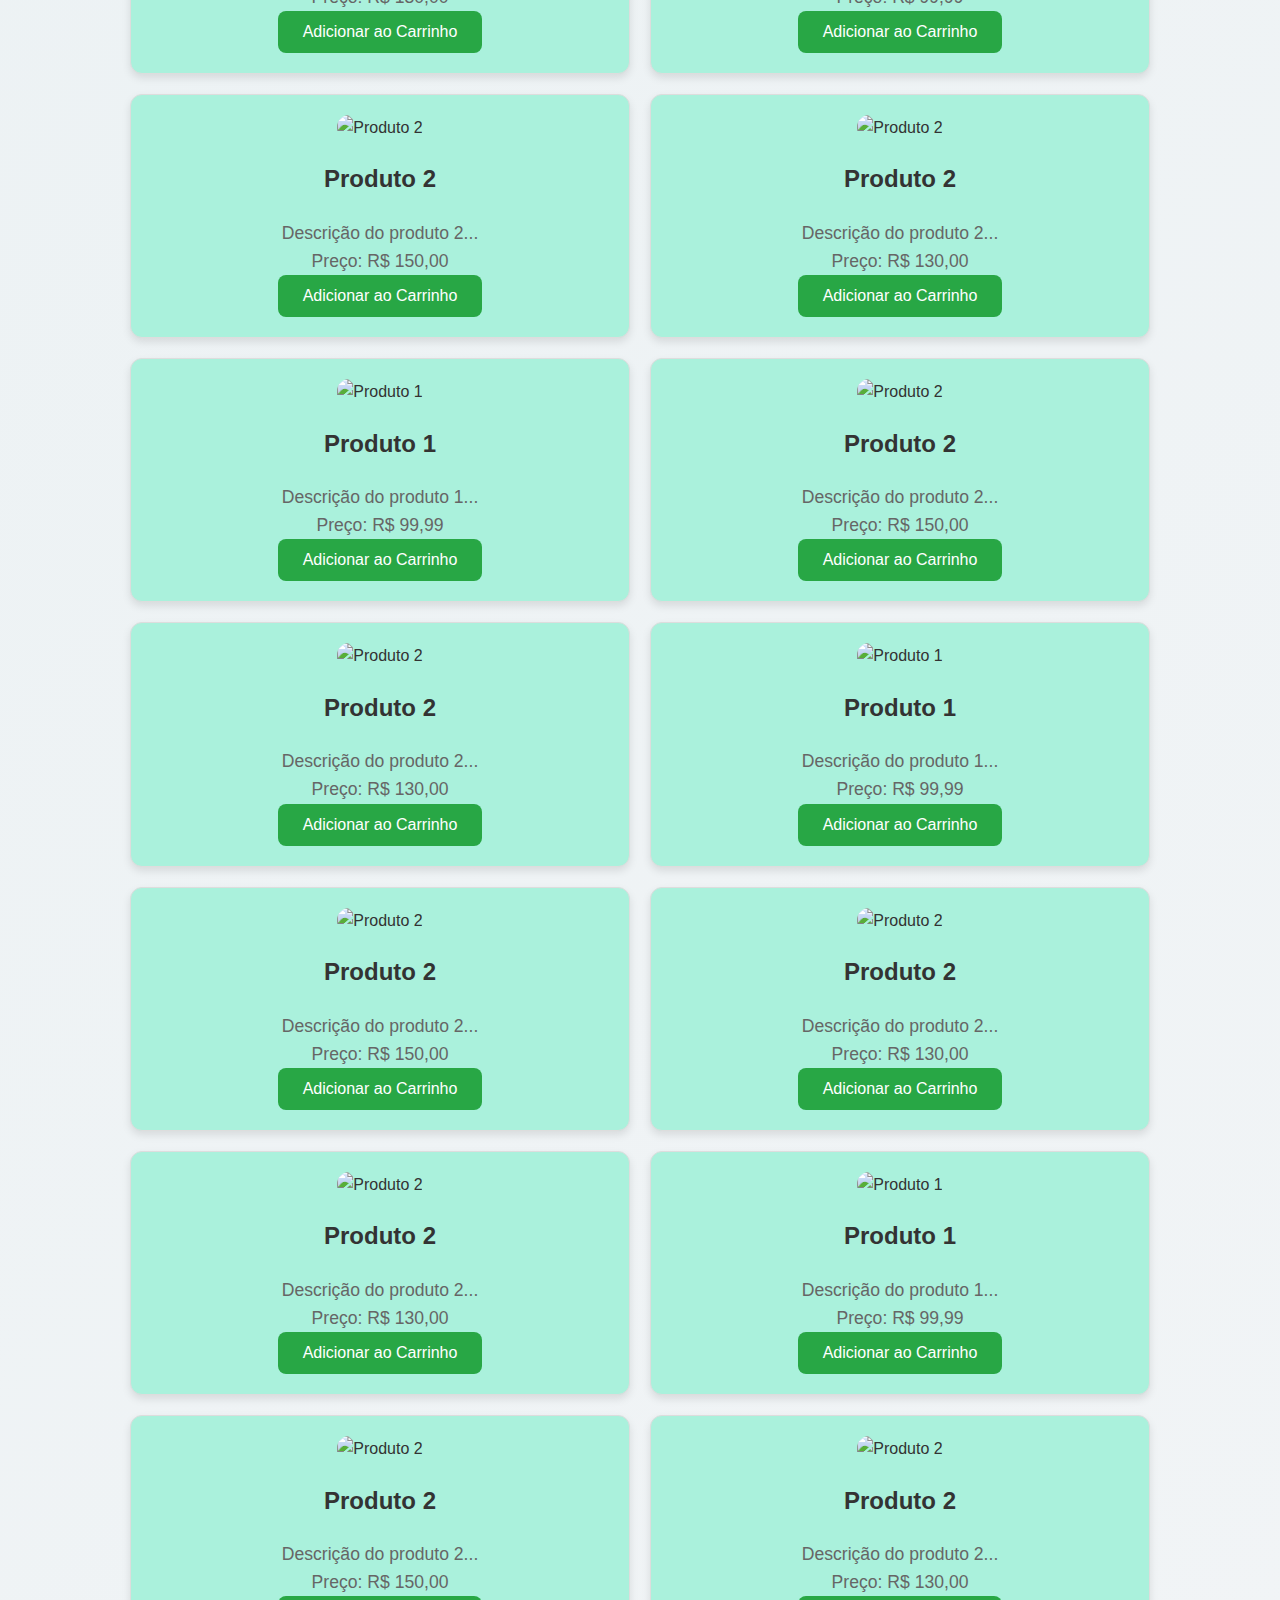
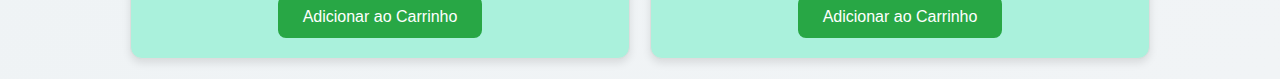
==== commit 94412ec1: "sdf" ====
--- a/index.html
+++ b/index.html
@@ -13,7 +13,7 @@
 
   <section class="produtos">
     <div class="produto">
-      <img src="bracevto.webb" alt="BRAVECTO">
+      <img src="produto1.jpg" alt="BRAVECTO">
       <h2>BRAVECTO </h2>
       <p>INDICAÇÕES
         Para o tratamento de infestações por carrapatos e pulgas, em cães,
@@ -21,7 +21,7 @@
         <p>POSOLOGIA
           Via oral. 1 comprimido/animal. Administrar em intervalos de 12
           semanas.</p>
-        <p>COMPOSIÇÃO
+        <p>COMPOSIÇÃO3
           Fluralaner. Excipientes: Aromatizante de fígado de suíno, Sacarose,
           Amido de milho, Lauril sulfato de sódio, Embonato dissódico monohidratado, Estearato de magnésio, Aspartame, Glicerol, Óleo de
           soja, Macrogol 3350.</p>
